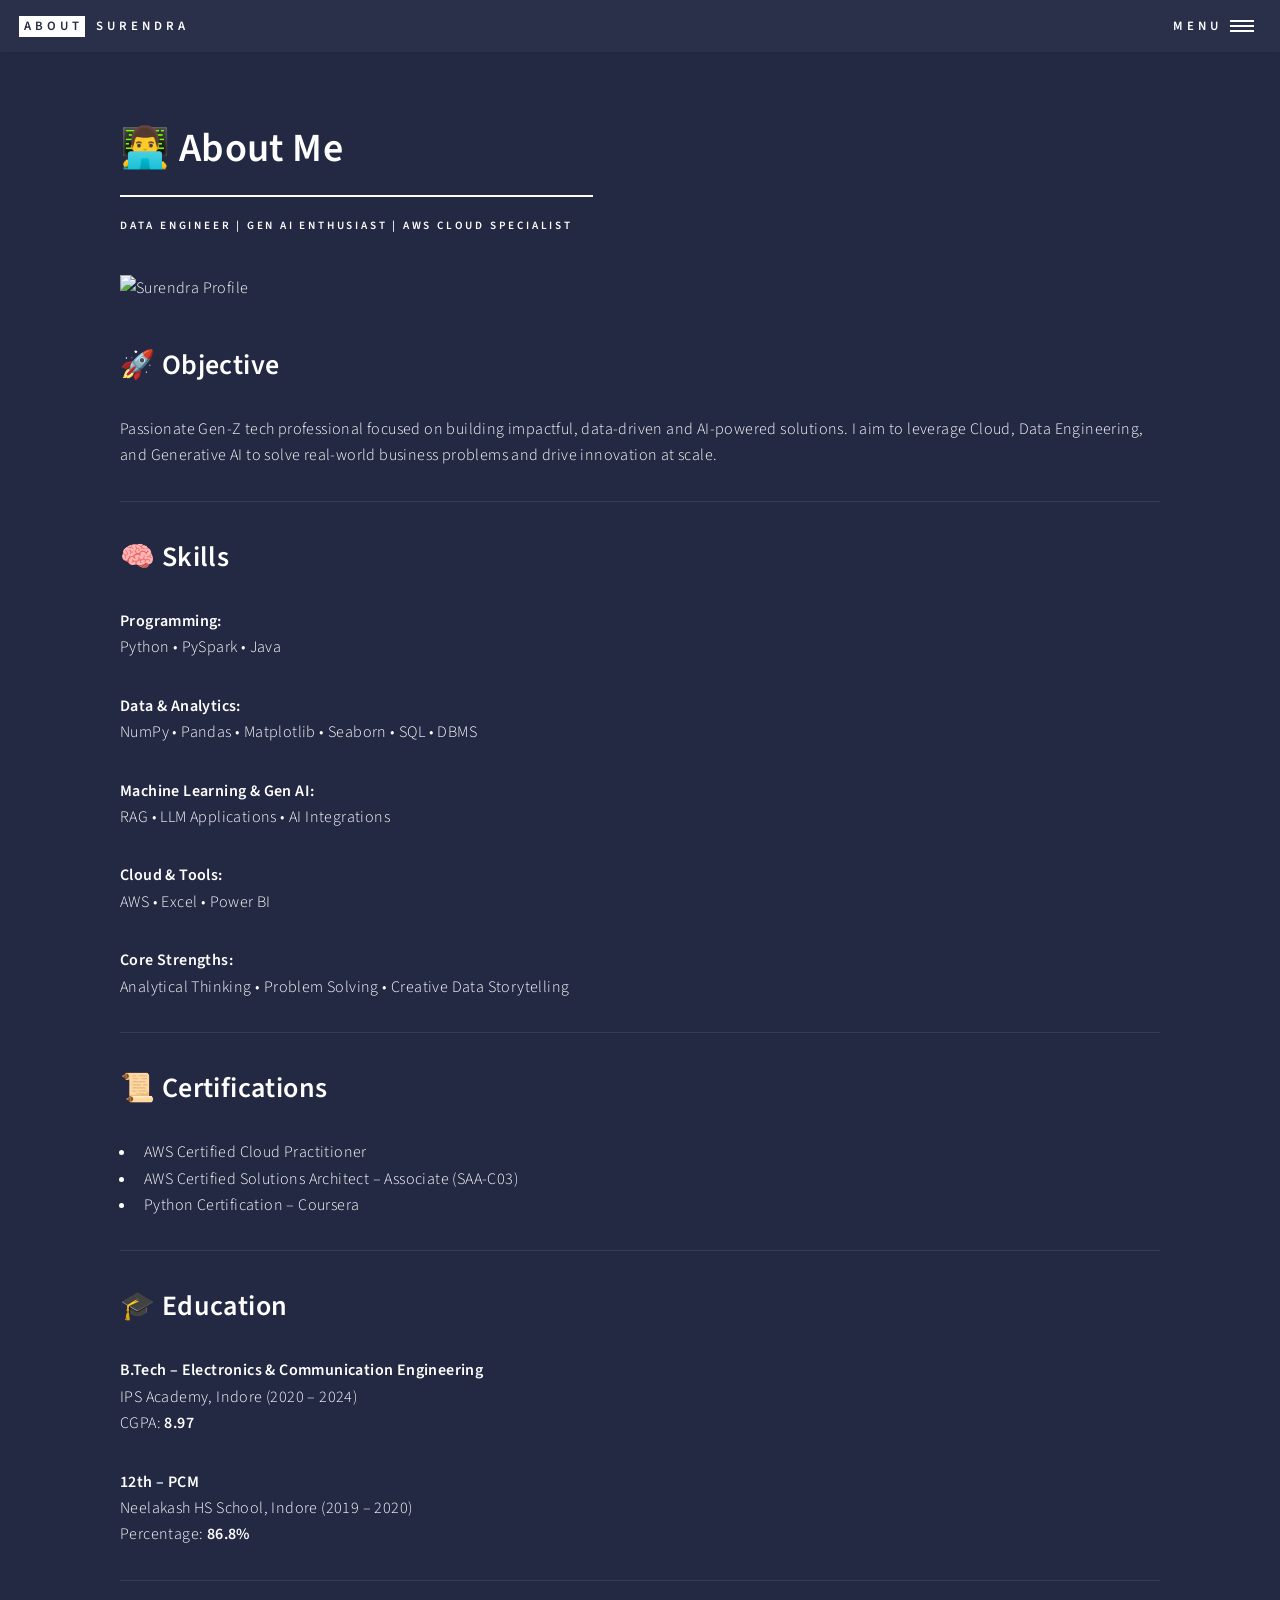
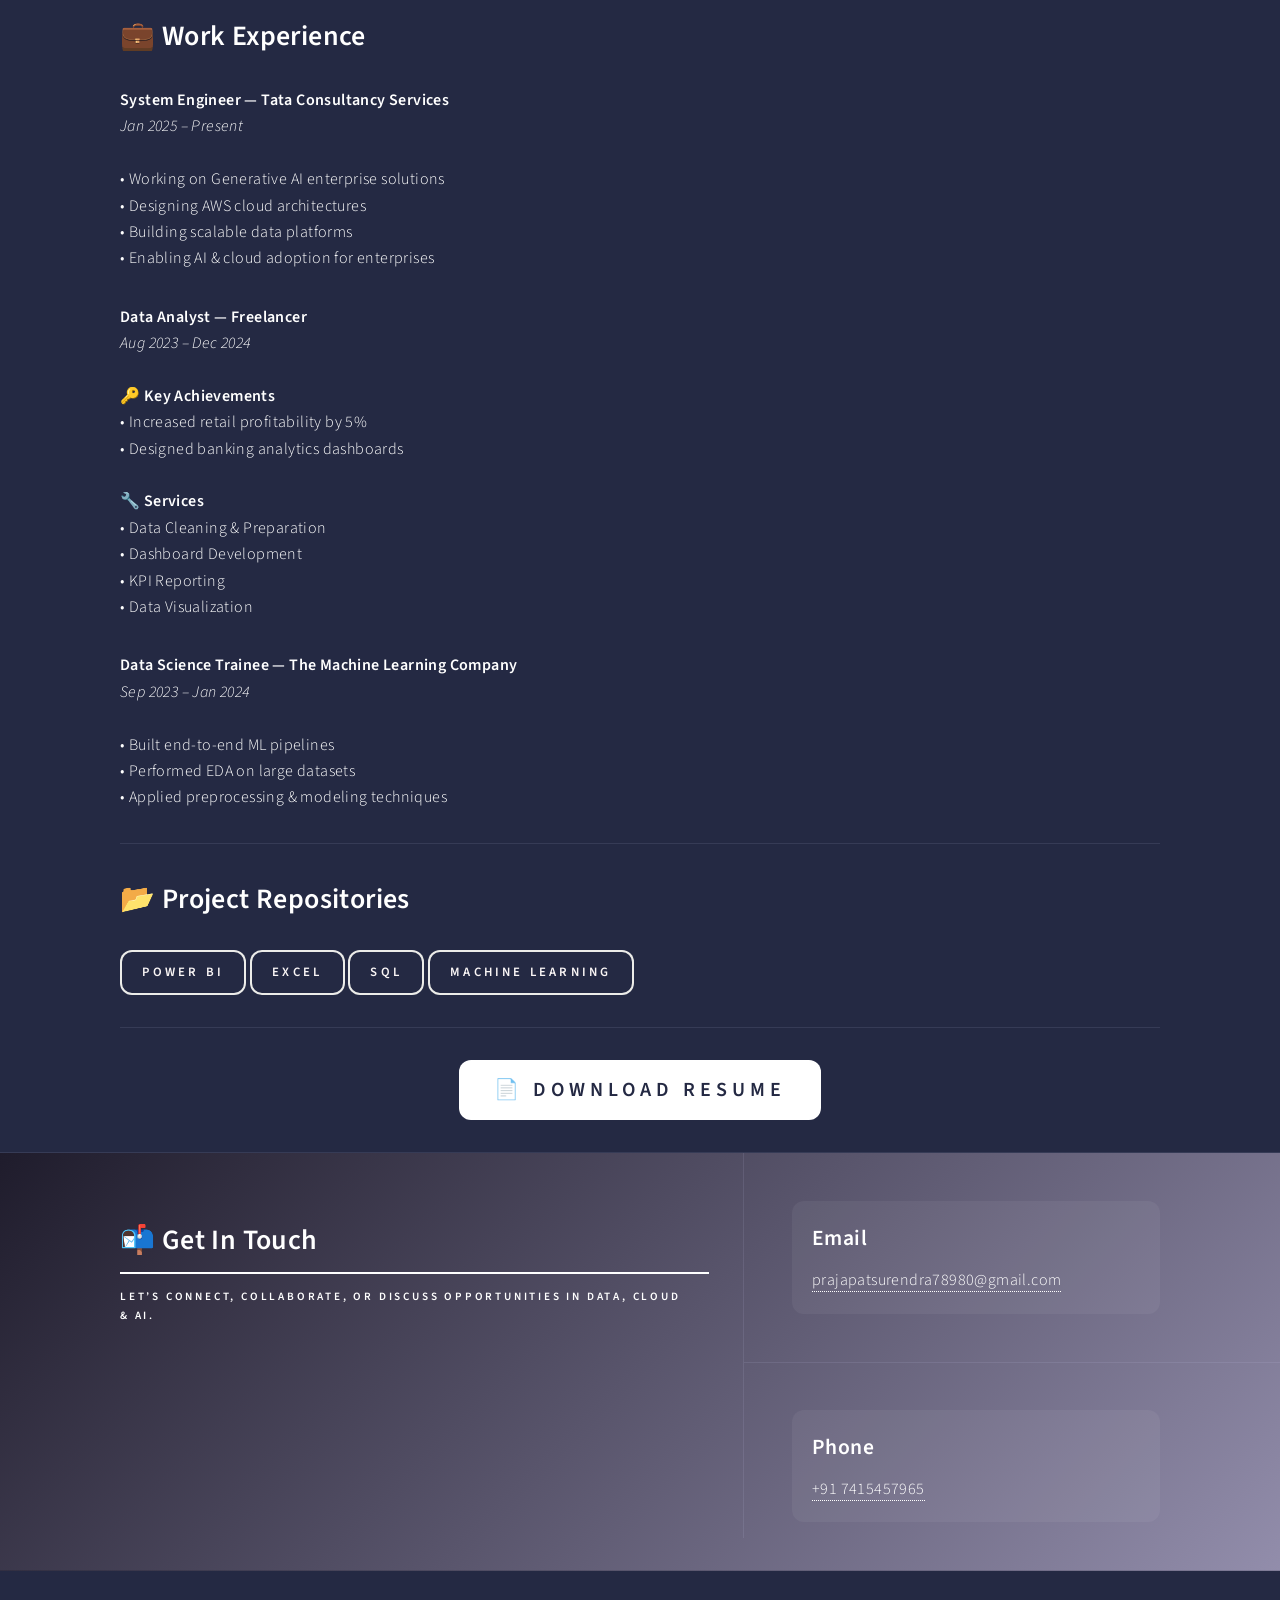
==== about.html @ b37e82a1 "Save changes" ====
<!DOCTYPE HTML>
<html>
<head>
    <title>About Me | Surendra</title>
    <meta charset="utf-8" />
    <meta name="viewport" content="width=device-width, initial-scale=1, user-scalable=no" />
    <link rel="stylesheet" href="assets/css/main.css" />
    <noscript><link rel="stylesheet" href="assets/css/noscript.css" /></noscript>

    <!-- Favicon -->
    <link rel="icon" href="images/Profile.png" type="image/png">
</head>

<body class="is-preload">

<div id="wrapper">

    <!-- Header -->
    <header id="header">
        <a href="index.html" class="logo"><strong>About</strong> <span>Surendra</span></a>
        <nav>
            <a href="#menu">Menu</a>
        </nav>
    </header>

    <!-- Menu -->
    <nav id="menu">
        <ul class="links">
            <li><a href="index.html">Home</a></li>
            <li><a href="landing.html">Projects</a></li>
            <li><a href="generic.html">About</a></li>
        </ul>
    </nav>

    <!-- Main -->
    <div id="main" class="alt">

        <section id="one">
            <div class="inner">

                <!-- HERO / INTRO -->
                <header class="major">
                    <h1>👨‍💻 About Me</h1>
                    <p>Data Engineer | Gen AI Enthusiast | AWS Cloud Specialist</p>
                </header>

                <span class="image main">
                    <img src="images/pic13.png" alt="Surendra Profile"/>
                </span>

                <!-- OBJECTIVE -->
                <h2>🚀 Objective</h2>
                <p>
                    Passionate Gen-Z tech professional focused on building impactful,
                    data-driven and AI-powered solutions. I aim to leverage Cloud,
                    Data Engineering, and Generative AI to solve real-world business
                    problems and drive innovation at scale.
                </p>

                <hr>

                <!-- SKILLS -->
                <h2>🧠 Skills</h2>

                <p>
                    <b>Programming:</b><br>
                    Python • PySpark • Java
                </p>

                <p>
                    <b>Data & Analytics:</b><br>
                    NumPy • Pandas • Matplotlib • Seaborn • SQL • DBMS
                </p>

                <p>
                    <b>Machine Learning & Gen AI:</b><br>
                    RAG • LLM Applications • AI Integrations
                </p>

                <p>
                    <b>Cloud & Tools:</b><br>
                    AWS • Excel • Power BI
                </p>

                <p>
                    <b>Core Strengths:</b><br>
                    Analytical Thinking • Problem Solving • Creative Data Storytelling
                </p>

                <hr>

                <!-- CERTIFICATIONS -->
                <h2>📜 Certifications</h2>
                <ul>
                    <li>AWS Certified Cloud Practitioner</li>
                    <li>AWS Certified Solutions Architect – Associate (SAA-C03)</li>
                    <li>Python Certification – Coursera</li>
                </ul>

                <hr>

                <!-- EDUCATION -->
                <h2>🎓 Education</h2>

                <p>
                    <b>B.Tech – Electronics & Communication Engineering</b><br>
                    IPS Academy, Indore (2020 – 2024)<br>
                    CGPA: <b>8.97</b>
                </p>

                <p>
                    <b>12th – PCM</b><br>
                    Neelakash HS School, Indore (2019 – 2020)<br>
                    Percentage: <b>86.8%</b>
                </p>

                <hr>

                <!-- EXPERIENCE -->
                <h2>💼 Work Experience</h2>

                <p>
                    <b>System Engineer — Tata Consultancy Services</b><br>
                    <i>Jan 2025 – Present</i><br><br>

                    • Working on Generative AI enterprise solutions<br>
                    • Designing AWS cloud architectures<br>
                    • Building scalable data platforms<br>
                    • Enabling AI & cloud adoption for enterprises
                </p>

                <p>
                    <b>Data Analyst — Freelancer</b><br>
                    <i>Aug 2023 – Dec 2024</i><br><br>

                    🔑 <b>Key Achievements</b><br>
                    • Increased retail profitability by 5%<br>
                    • Designed banking analytics dashboards<br><br>

                    🔧 <b>Services</b><br>
                    • Data Cleaning & Preparation<br>
                    • Dashboard Development<br>
                    • KPI Reporting<br>
                    • Data Visualization
                </p>

                <p>
                    <b>Data Science Trainee — The Machine Learning Company</b><br>
                    <i>Sep 2023 – Jan 2024</i><br><br>

                    • Built end-to-end ML pipelines<br>
                    • Performed EDA on large datasets<br>
                    • Applied preprocessing & modeling techniques
                </p>

                <hr>

                <!-- PROJECT LINKS -->
                <h2>📂 Project Repositories</h2>

                <a href="https://github.com/Surendraprajapat18/Power_BI_Project" target="_blank" class="button">Power BI</a>
                <a href="https://github.com/Surendraprajapat18/Excel_Project" target="_blank" class="button">Excel</a>
                <a href="https://github.com/Surendraprajapat18/SQL_Project" target="_blank" class="button">SQL</a>
                <a href="https://github.com/Surendraprajapat18/Machine-Learning" target="_blank" class="button">Machine Learning</a>

                <hr>

                <!-- RESUME -->
                <center>
                    <a href="https://drive.google.com/file/d/1klUuxeCHXi5ww06np5l_fMIsV_wvp3YS/view?usp=drivesdk"
                       target="_blank"
                       class="button primary large">
                       📄 Download Resume
                    </a>
                </center>

            </div>
        </section>
    </div>

    <!-- CONTACT -->
<section id="contact" style="background: linear-gradient(135deg,#1f1c2c,#928dab);">
    <div class="inner">

        <header class="major">
            <h2>📬 Get In Touch</h2>
            <p>Let’s connect, collaborate, or discuss opportunities in Data, Cloud & AI.</p>
        </header>

        <section class="split">

            <!-- EMAIL -->
            <section>
                <div class="contact-method" style="background: rgba(255,255,255,0.05); padding:20px; border-radius:12px;">
                    <span class="icon solid alt fa-envelope"></span>
                    <h3>Email</h3>
                    <a href="mailto:prajapatsurendra78980@gmail.com">
                        prajapatsurendra78980@gmail.com
                    </a>
                </div>
            </section>

            <!-- PHONE -->
            <section>
                <div class="contact-method" style="background: rgba(255,255,255,0.05); padding:20px; border-radius:12px;">
                    <span class="icon solid alt fa-phone"></span>
                    <h3>Phone</h3>
                    <a href="tel:+917415457965">
                        +91 7415457965
                    </a>
                </div>
            </section>

            <!-- LOCATION
            <section>
                <div class="contact-method" style="background: rgba(255,255,255,0.05); padding:20px; border-radius:12px;">
                    <span class="icon solid alt fa-map-marker-alt"></span>
                    <h3>Location</h3>
                    <span>India</span>
                </div>
            </section> -->


        </section>
    </div>
</section>


    <!-- FOOTER -->
    <footer id="footer">
        <div class="inner">
            <ul class="icons">
                <li><a href="https://github.com/Surendraprajapat18" target="_blank" class="icon brands alt fa-github"></a></li>
                <li><a href="https://www.linkedin.com/in/surendraprajapat18" target="_blank" class="icon brands alt fa-linkedin-in"></a></li>
                <li><a href="https://www.instagram.com/thisisurendra17/" target="_blank" class="icon brands alt fa-instagram"></a></li>
                <li><a href="https://www.kaggle.com/surendraprajapat" target="_blank" class="icon brands alt fa-kaggle"></a></li>
            </ul>
        </div>
    </footer>

</div>

<!-- Scripts -->
<script src="assets/js/jquery.min.js"></script>
<script src="assets/js/jquery.scrolly.min.js"></script>
<script src="assets/js/jquery.scrollex.min.js"></script>
<script src="assets/js/browser.min.js"></script>
<script src="assets/js/breakpoints.min.js"></script>
<script src="assets/js/util.js"></script>
<script src="assets/js/main.js"></script>

</body>
</html>
---- assets/css/main.css ----
@import url(fontawesome-all.min.css);
@import url("https://fonts.googleapis.com/css?family=Source+Sans+Pro:300,300italic,600,600italic");

/*
	Forty by HTML5 UP
	html5up.net | @ajlkn
	Free for personal and commercial use under the CCA 3.0 license (html5up.net/license)
*/

html, body, div, span, applet, object,
iframe, h1, h2, h3, h4, h5, h6, p, blockquote,
pre, a, abbr, acronym, address, big, cite,
code, del, dfn, em, img, ins, kbd, q, s, samp,
small, strike, strong, sub, sup, tt, var, b,
u, i, center, dl, dt, dd, ol, ul, li, fieldset,
form, label, legend, table, caption, tbody,
tfoot, thead, tr, th, td, article, aside,
canvas, details, embed, figure, figcaption,
footer, header, hgroup, menu, nav, output, ruby,
section, summary, time, mark, audio, video {
	margin: 0;
	padding: 0;
	border: 0;
	font-size: 100%;
	font: inherit;
	vertical-align: baseline;}

article, aside, details, figcaption, figure,
footer, header, hgroup, menu, nav, section {
	display: block;}

body {
	line-height: 1;
}

ol, ul {
	list-style: none;
}

blockquote, q {
	quotes: none;
}

	blockquote:before, blockquote:after, q:before, q:after {
		content: '';
		content: none;
	}

table {
	border-collapse: collapse;
	border-spacing: 0;
}

body {
	-webkit-text-size-adjust: none;
}

mark {
	background-color: transparent;
	color: inherit;
}

input::-moz-focus-inner {
	border: 0;
	padding: 0;
}

input, select, textarea {
	-moz-appearance: none;
	-webkit-appearance: none;
	-ms-appearance: none;
	appearance: none;
}

/* Basic */

	@-ms-viewport {
		width: device-width;
	}

	body {
		-ms-overflow-style: scrollbar;
	}

	@media screen and (max-width: 480px) {

		html, body {
			min-width: 320px;
		}

	}

	html {
		box-sizing: border-box;
	}

	*, *:before, *:after {
		box-sizing: inherit;
	}

	body {
		background: #242943;
	}

		body.is-preload *, body.is-preload *:before, body.is-preload *:after {
			-moz-animation: none !important;
			-webkit-animation: none !important;
			-ms-animation: none !important;
			animation: none !important;
			-moz-transition: none !important;
			-webkit-transition: none !important;
			-ms-transition: none !important;
			transition: none !important;
		}

/* Type */

	body, input, select, textarea {
		color: #ffffff;
		font-family: "Source Sans Pro", Helvetica, sans-serif;
		font-size: 17pt;
		font-weight: 300;
		letter-spacing: 0.025em;
		line-height: 1.65;
	}

		@media screen and (max-width: 1680px) {

			body, input, select, textarea {
				font-size: 14pt;
			}

		}

		@media screen and (max-width: 1280px) {

			body, input, select, textarea {
				font-size: 12pt;
			}

		}

		@media screen and (max-width: 360px) {

			body, input, select, textarea {
				font-size: 11pt;
			}

		}

	a {
		-moz-transition: color 0.2s ease-in-out, border-bottom-color 0.2s ease-in-out;
		-webkit-transition: color 0.2s ease-in-out, border-bottom-color 0.2s ease-in-out;
		-ms-transition: color 0.2s ease-in-out, border-bottom-color 0.2s ease-in-out;
		transition: color 0.2s ease-in-out, border-bottom-color 0.2s ease-in-out;
		border-bottom: dotted 1px;
		color: inherit;
		text-decoration: none;
	}

		a:hover {
			border-bottom-color: transparent;
			color: #9bf1ff !important;
		}

		a:active {
			color: #53e3fb !important;
		}

	strong, b {
		color: #ffffff;
		font-weight: 600;
	}

	em, i {
		font-style: italic;
	}

	p {
		margin: 0 0 2em 0;
	}

	h1, h2, h3, h4, h5, h6 {
		color: #ffffff;
		font-weight: 600;
		line-height: 1.65;
		margin: 0 0 1em 0;
	}

		h1 a, h2 a, h3 a, h4 a, h5 a, h6 a {
			color: inherit;
			border-bottom: 0;
		}

	h1 {
		font-size: 2.5em;
	}

	h2 {
		font-size: 1.75em;
	}

	h3 {
		font-size: 1.35em;
	}

	h4 {
		font-size: 1.1em;
	}

	h5 {
		font-size: 0.9em;
	}

	h6 {
		font-size: 0.7em;
	}

	@media screen and (max-width: 736px) {

		h1 {
			font-size: 2em;
		}

		h2 {
			font-size: 1.5em;
		}

		h3 {
			font-size: 1.25em;
		}

	}

	sub {
		font-size: 0.8em;
		position: relative;
		top: 0.5em;
	}

	sup {
		font-size: 0.8em;
		position: relative;
		top: -0.5em;
	}

	blockquote {
		border-left: solid 4px rgba(212, 212, 255, 0.1);
		font-style: italic;
		margin: 0 0 2em 0;
		padding: 0.5em 0 0.5em 2em;
	}

	code {
		background: rgba(212, 212, 255, 0.035);
		font-family: "Courier New", monospace;
		font-size: 0.9em;
		margin: 0 0.25em;
		padding: 0.25em 0.65em;
	}

	pre {
		-webkit-overflow-scrolling: touch;
		font-family: "Courier New", monospace;
		font-size: 0.9em;
		margin: 0 0 2em 0;
	}

		pre code {
			display: block;
			line-height: 1.75;
			padding: 1em 1.5em;
			overflow-x: auto;
		}

	hr {
		border: 0;
		border-bottom: solid 1px rgba(212, 212, 255, 0.1);
		margin: 2em 0;
	}

		hr.major {
			margin: 3em 0;
		}

	.align-left {
		text-align: left;
	}

	.align-center {
		text-align: center;
	}

	.align-right {
		text-align: right;
	}

/* Row */

	.row {
		display: flex;
		flex-wrap: wrap;
		box-sizing: border-box;
		align-items: stretch;
	}

		.row > * {
			box-sizing: border-box;
		}

		.row.gtr-uniform > * > :last-child {
			margin-bottom: 0;
		}

		.row.aln-left {
			justify-content: flex-start;
		}

		.row.aln-center {
			justify-content: center;
		}

		.row.aln-right {
			justify-content: flex-end;
		}

		.row.aln-top {
			align-items: flex-start;
		}

		.row.aln-middle {
			align-items: center;
		}

		.row.aln-bottom {
			align-items: flex-end;
		}

		.row > .imp {
			order: -1;
		}

		.row > .col-1 {
			width: 8.33333%;
		}

		.row > .off-1 {
			margin-left: 8.33333%;
		}

		.row > .col-2 {
			width: 16.66667%;
		}

		.row > .off-2 {
			margin-left: 16.66667%;
		}

		.row > .col-3 {
			width: 25%;
		}

		.row > .off-3 {
			margin-left: 25%;
		}

		.row > .col-4 {
			width: 33.33333%;
		}

		.row > .off-4 {
			margin-left: 33.33333%;
		}

		.row > .col-5 {
			width: 41.66667%;
		}

		.row > .off-5 {
			margin-left: 41.66667%;
		}

		.row > .col-6 {
			width: 50%;
		}

		.row > .off-6 {
			margin-left: 50%;
		}

		.row > .col-7 {
			width: 58.33333%;
		}

		.row > .off-7 {
			margin-left: 58.33333%;
		}

		.row > .col-8 {
			width: 66.66667%;
		}

		.row > .off-8 {
			margin-left: 66.66667%;
		}

		.row > .col-9 {
			width: 75%;
		}

		.row > .off-9 {
			margin-left: 75%;
		}

		.row > .col-10 {
			width: 83.33333%;
		}

		.row > .off-10 {
			margin-left: 83.33333%;
		}

		.row > .col-11 {
			width: 91.66667%;
		}

		.row > .off-11 {
			margin-left: 91.66667%;
		}

		.row > .col-12 {
			width: 100%;
		}

		.row > .off-12 {
			margin-left: 100%;
		}

		.row.gtr-0 {
			margin-top: 0;
			margin-left: 0em;
		}

			.row.gtr-0 > * {
				padding: 0 0 0 0em;
			}

			.row.gtr-0.gtr-uniform {
				margin-top: 0em;
			}

				.row.gtr-0.gtr-uniform > * {
					padding-top: 0em;
				}

		.row.gtr-25 {
			margin-top: 0;
			margin-left: -0.5em;
		}

			.row.gtr-25 > * {
				padding: 0 0 0 0.5em;
			}

			.row.gtr-25.gtr-uniform {
				margin-top: -0.5em;
			}

				.row.gtr-25.gtr-uniform > * {
					padding-top: 0.5em;
				}

		.row.gtr-50 {
			margin-top: 0;
			margin-left: -1em;
		}

			.row.gtr-50 > * {
				padding: 0 0 0 1em;
			}

			.row.gtr-50.gtr-uniform {
				margin-top: -1em;
			}

				.row.gtr-50.gtr-uniform > * {
					padding-top: 1em;
				}

		.row {
			margin-top: 0;
			margin-left: -2em;
		}

			.row > * {
				padding: 0 0 0 2em;
			}

			.row.gtr-uniform {
				margin-top: -2em;
			}

				.row.gtr-uniform > * {
					padding-top: 2em;
				}

		.row.gtr-150 {
			margin-top: 0;
			margin-left: -3em;
		}

			.row.gtr-150 > * {
				padding: 0 0 0 3em;
			}

			.row.gtr-150.gtr-uniform {
				margin-top: -3em;
			}

				.row.gtr-150.gtr-uniform > * {
					padding-top: 3em;
				}

		.row.gtr-200 {
			margin-top: 0;
			margin-left: -4em;
		}

			.row.gtr-200 > * {
				padding: 0 0 0 4em;
			}

			.row.gtr-200.gtr-uniform {
				margin-top: -4em;
			}

				.row.gtr-200.gtr-uniform > * {
					padding-top: 4em;
				}

		@media screen and (max-width: 1680px) {

			.row {
				display: flex;
				flex-wrap: wrap;
				box-sizing: border-box;
				align-items: stretch;
			}

				.row > * {
					box-sizing: border-box;
				}

				.row.gtr-uniform > * > :last-child {
					margin-bottom: 0;
				}

				.row.aln-left {
					justify-content: flex-start;
				}

				.row.aln-center {
					justify-content: center;
				}

				.row.aln-right {
					justify-content: flex-end;
				}

				.row.aln-top {
					align-items: flex-start;
				}

				.row.aln-middle {
					align-items: center;
				}

				.row.aln-bottom {
					align-items: flex-end;
				}

				.row > .imp-xlarge {
					order: -1;
				}

				.row > .col-1-xlarge {
					width: 8.33333%;
				}

				.row > .off-1-xlarge {
					margin-left: 8.33333%;
				}

				.row > .col-2-xlarge {
					width: 16.66667%;
				}

				.row > .off-2-xlarge {
					margin-left: 16.66667%;
				}

				.row > .col-3-xlarge {
					width: 25%;
				}

				.row > .off-3-xlarge {
					margin-left: 25%;
				}

				.row > .col-4-xlarge {
					width: 33.33333%;
				}

				.row > .off-4-xlarge {
					margin-left: 33.33333%;
				}

				.row > .col-5-xlarge {
					width: 41.66667%;
				}

				.row > .off-5-xlarge {
					margin-left: 41.66667%;
				}

				.row > .col-6-xlarge {
					width: 50%;
				}

				.row > .off-6-xlarge {
					margin-left: 50%;
				}

				.row > .col-7-xlarge {
					width: 58.33333%;
				}

				.row > .off-7-xlarge {
					margin-left: 58.33333%;
				}

				.row > .col-8-xlarge {
					width: 66.66667%;
				}

				.row > .off-8-xlarge {
					margin-left: 66.66667%;
				}

				.row > .col-9-xlarge {
					width: 75%;
				}

				.row > .off-9-xlarge {
					margin-left: 75%;
				}

				.row > .col-10-xlarge {
					width: 83.33333%;
				}

				.row > .off-10-xlarge {
					margin-left: 83.33333%;
				}

				.row > .col-11-xlarge {
					width: 91.66667%;
				}

				.row > .off-11-xlarge {
					margin-left: 91.66667%;
				}

				.row > .col-12-xlarge {
					width: 100%;
				}

				.row > .off-12-xlarge {
					margin-left: 100%;
				}

				.row.gtr-0 {
					margin-top: 0;
					margin-left: 0em;
				}

					.row.gtr-0 > * {
						padding: 0 0 0 0em;
					}

					.row.gtr-0.gtr-uniform {
						margin-top: 0em;
					}

						.row.gtr-0.gtr-uniform > * {
							padding-top: 0em;
						}

				.row.gtr-25 {
					margin-top: 0;
					margin-left: -0.5em;
				}

					.row.gtr-25 > * {
						padding: 0 0 0 0.5em;
					}

					.row.gtr-25.gtr-uniform {
						margin-top: -0.5em;
					}

						.row.gtr-25.gtr-uniform > * {
							padding-top: 0.5em;
						}

				.row.gtr-50 {
					margin-top: 0;
					margin-left: -1em;
				}

					.row.gtr-50 > * {
						padding: 0 0 0 1em;
					}

					.row.gtr-50.gtr-uniform {
						margin-top: -1em;
					}

						.row.gtr-50.gtr-uniform > * {
							padding-top: 1em;
						}

				.row {
					margin-top: 0;
					margin-left: -2em;
				}

					.row > * {
						padding: 0 0 0 2em;
					}

					.row.gtr-uniform {
						margin-top: -2em;
					}

						.row.gtr-uniform > * {
							padding-top: 2em;
						}

				.row.gtr-150 {
					margin-top: 0;
					margin-left: -3em;
				}

					.row.gtr-150 > * {
						padding: 0 0 0 3em;
					}

					.row.gtr-150.gtr-uniform {
						margin-top: -3em;
					}

						.row.gtr-150.gtr-uniform > * {
							padding-top: 3em;
						}

				.row.gtr-200 {
					margin-top: 0;
					margin-left: -4em;
				}

					.row.gtr-200 > * {
						padding: 0 0 0 4em;
					}

					.row.gtr-200.gtr-uniform {
						margin-top: -4em;
					}

						.row.gtr-200.gtr-uniform > * {
							padding-top: 4em;
						}

		}

		@media screen and (max-width: 1280px) {

			.row {
				display: flex;
				flex-wrap: wrap;
				box-sizing: border-box;
				align-items: stretch;
			}

				.row > * {
					box-sizing: border-box;
				}

				.row.gtr-uniform > * > :last-child {
					margin-bottom: 0;
				}

				.row.aln-left {
					justify-content: flex-start;
				}

				.row.aln-center {
					justify-content: center;
				}

				.row.aln-right {
					justify-content: flex-end;
				}

				.row.aln-top {
					align-items: flex-start;
				}

				.row.aln-middle {
					align-items: center;
				}

				.row.aln-bottom {
					align-items: flex-end;
				}

				.row > .imp-large {
					order: -1;
				}

				.row > .col-1-large {
					width: 8.33333%;
				}

				.row > .off-1-large {
					margin-left: 8.33333%;
				}

				.row > .col-2-large {
					width: 16.66667%;
				}

				.row > .off-2-large {
					margin-left: 16.66667%;
				}

				.row > .col-3-large {
					width: 25%;
				}

				.row > .off-3-large {
					margin-left: 25%;
				}

				.row > .col-4-large {
					width: 33.33333%;
				}

				.row > .off-4-large {
					margin-left: 33.33333%;
				}

				.row > .col-5-large {
					width: 41.66667%;
				}

				.row > .off-5-large {
					margin-left: 41.66667%;
				}

				.row > .col-6-large {
					width: 50%;
				}

				.row > .off-6-large {
					margin-left: 50%;
				}

				.row > .col-7-large {
					width: 58.33333%;
				}

				.row > .off-7-large {
					margin-left: 58.33333%;
				}

				.row > .col-8-large {
					width: 66.66667%;
				}

				.row > .off-8-large {
					margin-left: 66.66667%;
				}

				.row > .col-9-large {
					width: 75%;
				}

				.row > .off-9-large {
					margin-left: 75%;
				}

				.row > .col-10-large {
					width: 83.33333%;
				}

				.row > .off-10-large {
					margin-left: 83.33333%;
				}

				.row > .col-11-large {
					width: 91.66667%;
				}

				.row > .off-11-large {
					margin-left: 91.66667%;
				}

				.row > .col-12-large {
					width: 100%;
				}

				.row > .off-12-large {
					margin-left: 100%;
				}

				.row.gtr-0 {
					margin-top: 0;
					margin-left: 0em;
				}

					.row.gtr-0 > * {
						padding: 0 0 0 0em;
					}

					.row.gtr-0.gtr-uniform {
						margin-top: 0em;
					}

						.row.gtr-0.gtr-uniform > * {
							padding-top: 0em;
						}

				.row.gtr-25 {
					margin-top: 0;
					margin-left: -0.375em;
				}

					.row.gtr-25 > * {
						padding: 0 0 0 0.375em;
					}

					.row.gtr-25.gtr-uniform {
						margin-top: -0.375em;
					}

						.row.gtr-25.gtr-uniform > * {
							padding-top: 0.375em;
						}

				.row.gtr-50 {
					margin-top: 0;
					margin-left: -0.75em;
				}

					.row.gtr-50 > * {
						padding: 0 0 0 0.75em;
					}

					.row.gtr-50.gtr-uniform {
						margin-top: -0.75em;
					}

						.row.gtr-50.gtr-uniform > * {
							padding-top: 0.75em;
						}

				.row {
					margin-top: 0;
					margin-left: -1.5em;
				}

					.row > * {
						padding: 0 0 0 1.5em;
					}

					.row.gtr-uniform {
						margin-top: -1.5em;
					}

						.row.gtr-uniform > * {
							padding-top: 1.5em;
						}

				.row.gtr-150 {
					margin-top: 0;
					margin-left: -2.25em;
				}

					.row.gtr-150 > * {
						padding: 0 0 0 2.25em;
					}

					.row.gtr-150.gtr-uniform {
						margin-top: -2.25em;
					}

						.row.gtr-150.gtr-uniform > * {
							padding-top: 2.25em;
						}

				.row.gtr-200 {
					margin-top: 0;
					margin-left: -3em;
				}

					.row.gtr-200 > * {
						padding: 0 0 0 3em;
					}

					.row.gtr-200.gtr-uniform {
						margin-top: -3em;
					}

						.row.gtr-200.gtr-uniform > * {
							padding-top: 3em;
						}

		}

		@media screen and (max-width: 980px) {

			.row {
				display: flex;
				flex-wrap: wrap;
				box-sizing: border-box;
				align-items: stretch;
			}

				.row > * {
					box-sizing: border-box;
				}

				.row.gtr-uniform > * > :last-child {
					margin-bottom: 0;
				}

				.row.aln-left {
					justify-content: flex-start;
				}

				.row.aln-center {
					justify-content: center;
				}

				.row.aln-right {
					justify-content: flex-end;
				}

				.row.aln-top {
					align-items: flex-start;
				}

				.row.aln-middle {
					align-items: center;
				}

				.row.aln-bottom {
					align-items: flex-end;
				}

				.row > .imp-medium {
					order: -1;
				}

				.row > .col-1-medium {
					width: 8.33333%;
				}

				.row > .off-1-medium {
					margin-left: 8.33333%;
				}

				.row > .col-2-medium {
					width: 16.66667%;
				}

				.row > .off-2-medium {
					margin-left: 16.66667%;
				}

				.row > .col-3-medium {
					width: 25%;
				}

				.row > .off-3-medium {
					margin-left: 25%;
				}

				.row > .col-4-medium {
					width: 33.33333%;
				}

				.row > .off-4-medium {
					margin-left: 33.33333%;
				}

				.row > .col-5-medium {
					width: 41.66667%;
				}

				.row > .off-5-medium {
					margin-left: 41.66667%;
				}

				.row > .col-6-medium {
					width: 50%;
				}

				.row > .off-6-medium {
					margin-left: 50%;
				}

				.row > .col-7-medium {
					width: 58.33333%;
				}

				.row > .off-7-medium {
					margin-left: 58.33333%;
				}

				.row > .col-8-medium {
					width: 66.66667%;
				}

				.row > .off-8-medium {
					margin-left: 66.66667%;
				}

				.row > .col-9-medium {
					width: 75%;
				}

				.row > .off-9-medium {
					margin-left: 75%;
				}

				.row > .col-10-medium {
					width: 83.33333%;
				}

				.row > .off-10-medium {
					margin-left: 83.33333%;
				}

				.row > .col-11-medium {
					width: 91.66667%;
				}

				.row > .off-11-medium {
					margin-left: 91.66667%;
				}

				.row > .col-12-medium {
					width: 100%;
				}

				.row > .off-12-medium {
					margin-left: 100%;
				}

				.row.gtr-0 {
					margin-top: 0;
					margin-left: 0em;
				}

					.row.gtr-0 > * {
						padding: 0 0 0 0em;
					}

					.row.gtr-0.gtr-uniform {
						margin-top: 0em;
					}

						.row.gtr-0.gtr-uniform > * {
							padding-top: 0em;
						}

				.row.gtr-25 {
					margin-top: 0;
					margin-left: -0.375em;
				}

					.row.gtr-25 > * {
						padding: 0 0 0 0.375em;
					}

					.row.gtr-25.gtr-uniform {
						margin-top: -0.375em;
					}

						.row.gtr-25.gtr-uniform > * {
							padding-top: 0.375em;
						}

				.row.gtr-50 {
					margin-top: 0;
					margin-left: -0.75em;
				}

					.row.gtr-50 > * {
						padding: 0 0 0 0.75em;
					}

					.row.gtr-50.gtr-uniform {
						margin-top: -0.75em;
					}

						.row.gtr-50.gtr-uniform > * {
							padding-top: 0.75em;
						}

				.row {
					margin-top: 0;
					margin-left: -1.5em;
				}

					.row > * {
						padding: 0 0 0 1.5em;
					}

					.row.gtr-uniform {
						margin-top: -1.5em;
					}

						.row.gtr-uniform > * {
							padding-top: 1.5em;
						}

				.row.gtr-150 {
					margin-top: 0;
					margin-left: -2.25em;
				}

					.row.gtr-150 > * {
						padding: 0 0 0 2.25em;
					}

					.row.gtr-150.gtr-uniform {
						margin-top: -2.25em;
					}

						.row.gtr-150.gtr-uniform > * {
							padding-top: 2.25em;
						}

				.row.gtr-200 {
					margin-top: 0;
					margin-left: -3em;
				}

					.row.gtr-200 > * {
						padding: 0 0 0 3em;
					}

					.row.gtr-200.gtr-uniform {
						margin-top: -3em;
					}

						.row.gtr-200.gtr-uniform > * {
							padding-top: 3em;
						}

		}

		@media screen and (max-width: 736px) {

			.row {
				display: flex;
				flex-wrap: wrap;
				box-sizing: border-box;
				align-items: stretch;
			}

				.row > * {
					box-sizing: border-box;
				}

				.row.gtr-uniform > * > :last-child {
					margin-bottom: 0;
				}

				.row.aln-left {
					justify-content: flex-start;
				}

				.row.aln-center {
					justify-content: center;
				}

				.row.aln-right {
					justify-content: flex-end;
				}

				.row.aln-top {
					align-items: flex-start;
				}

				.row.aln-middle {
					align-items: center;
				}

				.row.aln-bottom {
					align-items: flex-end;
				}

				.row > .imp-small {
					order: -1;
				}

				.row > .col-1-small {
					width: 8.33333%;
				}

				.row > .off-1-small {
					margin-left: 8.33333%;
				}

				.row > .col-2-small {
					width: 16.66667%;
				}

				.row > .off-2-small {
					margin-left: 16.66667%;
				}

				.row > .col-3-small {
					width: 25%;
				}

				.row > .off-3-small {
					margin-left: 25%;
				}

				.row > .col-4-small {
					width: 33.33333%;
				}

				.row > .off-4-small {
					margin-left: 33.33333%;
				}

				.row > .col-5-small {
					width: 41.66667%;
				}

				.row > .off-5-small {
					margin-left: 41.66667%;
				}

				.row > .col-6-small {
					width: 50%;
				}

				.row > .off-6-small {
					margin-left: 50%;
				}

				.row > .col-7-small {
					width: 58.33333%;
				}

				.row > .off-7-small {
					margin-left: 58.33333%;
				}

				.row > .col-8-small {
					width: 66.66667%;
				}

				.row > .off-8-small {
					margin-left: 66.66667%;
				}

				.row > .col-9-small {
					width: 75%;
				}

				.row > .off-9-small {
					margin-left: 75%;
				}

				.row > .col-10-small {
					width: 83.33333%;
				}

				.row > .off-10-small {
					margin-left: 83.33333%;
				}

				.row > .col-11-small {
					width: 91.66667%;
				}

				.row > .off-11-small {
					margin-left: 91.66667%;
				}

				.row > .col-12-small {
					width: 100%;
				}

				.row > .off-12-small {
					margin-left: 100%;
				}

				.row.gtr-0 {
					margin-top: 0;
					margin-left: 0em;
				}

					.row.gtr-0 > * {
						padding: 0 0 0 0em;
					}

					.row.gtr-0.gtr-uniform {
						margin-top: 0em;
					}

						.row.gtr-0.gtr-uniform > * {
							padding-top: 0em;
						}

				.row.gtr-25 {
					margin-top: 0;
					margin-left: -0.3125em;
				}

					.row.gtr-25 > * {
						padding: 0 0 0 0.3125em;
					}

					.row.gtr-25.gtr-uniform {
						margin-top: -0.3125em;
					}

						.row.gtr-25.gtr-uniform > * {
							padding-top: 0.3125em;
						}

				.row.gtr-50 {
					margin-top: 0;
					margin-left: -0.625em;
				}

					.row.gtr-50 > * {
						padding: 0 0 0 0.625em;
					}

					.row.gtr-50.gtr-uniform {
						margin-top: -0.625em;
					}

						.row.gtr-50.gtr-uniform > * {
							padding-top: 0.625em;
						}

				.row {
					margin-top: 0;
					margin-left: -1.25em;
				}

					.row > * {
						padding: 0 0 0 1.25em;
					}

					.row.gtr-uniform {
						margin-top: -1.25em;
					}

						.row.gtr-uniform > * {
							padding-top: 1.25em;
						}

				.row.gtr-150 {
					margin-top: 0;
					margin-left: -1.875em;
				}

					.row.gtr-150 > * {
						padding: 0 0 0 1.875em;
					}

					.row.gtr-150.gtr-uniform {
						margin-top: -1.875em;
					}

						.row.gtr-150.gtr-uniform > * {
							padding-top: 1.875em;
						}

				.row.gtr-200 {
					margin-top: 0;
					margin-left: -2.5em;
				}

					.row.gtr-200 > * {
						padding: 0 0 0 2.5em;
					}

					.row.gtr-200.gtr-uniform {
						margin-top: -2.5em;
					}

						.row.gtr-200.gtr-uniform > * {
							padding-top: 2.5em;
						}

		}

		@media screen and (max-width: 480px) {

			.row {
				display: flex;
				flex-wrap: wrap;
				box-sizing: border-box;
				align-items: stretch;
			}

				.row > * {
					box-sizing: border-box;
				}

				.row.gtr-uniform > * > :last-child {
					margin-bottom: 0;
				}

				.row.aln-left {
					justify-content: flex-start;
				}

				.row.aln-center {
					justify-content: center;
				}

				.row.aln-right {
					justify-content: flex-end;
				}

				.row.aln-top {
					align-items: flex-start;
				}

				.row.aln-middle {
					align-items: center;
				}

				.row.aln-bottom {
					align-items: flex-end;
				}

				.row > .imp-xsmall {
					order: -1;
				}

				.row > .col-1-xsmall {
					width: 8.33333%;
				}

				.row > .off-1-xsmall {
					margin-left: 8.33333%;
				}

				.row > .col-2-xsmall {
					width: 16.66667%;
				}

				.row > .off-2-xsmall {
					margin-left: 16.66667%;
				}

				.row > .col-3-xsmall {
					width: 25%;
				}

				.row > .off-3-xsmall {
					margin-left: 25%;
				}

				.row > .col-4-xsmall {
					width: 33.33333%;
				}

				.row > .off-4-xsmall {
					margin-left: 33.33333%;
				}

				.row > .col-5-xsmall {
					width: 41.66667%;
				}

				.row > .off-5-xsmall {
					margin-left: 41.66667%;
				}

				.row > .col-6-xsmall {
					width: 50%;
				}

				.row > .off-6-xsmall {
					margin-left: 50%;
				}

				.row > .col-7-xsmall {
					width: 58.33333%;
				}

				.row > .off-7-xsmall {
					margin-left: 58.33333%;
				}

				.row > .col-8-xsmall {
					width: 66.66667%;
				}

				.row > .off-8-xsmall {
					margin-left: 66.66667%;
				}

				.row > .col-9-xsmall {
					width: 75%;
				}

				.row > .off-9-xsmall {
					margin-left: 75%;
				}

				.row > .col-10-xsmall {
					width: 83.33333%;
				}

				.row > .off-10-xsmall {
					margin-left: 83.33333%;
				}

				.row > .col-11-xsmall {
					width: 91.66667%;
				}

				.row > .off-11-xsmall {
					margin-left: 91.66667%;
				}

				.row > .col-12-xsmall {
					width: 100%;
				}

				.row > .off-12-xsmall {
					margin-left: 100%;
				}

				.row.gtr-0 {
					margin-top: 0;
					margin-left: 0em;
				}

					.row.gtr-0 > * {
						padding: 0 0 0 0em;
					}

					.row.gtr-0.gtr-uniform {
						margin-top: 0em;
					}

						.row.gtr-0.gtr-uniform > * {
							padding-top: 0em;
						}

				.row.gtr-25 {
					margin-top: 0;
					margin-left: -0.3125em;
				}

					.row.gtr-25 > * {
						padding: 0 0 0 0.3125em;
					}

					.row.gtr-25.gtr-uniform {
						margin-top: -0.3125em;
					}

						.row.gtr-25.gtr-uniform > * {
							padding-top: 0.3125em;
						}

				.row.gtr-50 {
					margin-top: 0;
					margin-left: -0.625em;
				}

					.row.gtr-50 > * {
						padding: 0 0 0 0.625em;
					}

					.row.gtr-50.gtr-uniform {
						margin-top: -0.625em;
					}

						.row.gtr-50.gtr-uniform > * {
							padding-top: 0.625em;
						}

				.row {
					margin-top: 0;
					margin-left: -1.25em;
				}

					.row > * {
						padding: 0 0 0 1.25em;
					}

					.row.gtr-uniform {
						margin-top: -1.25em;
					}

						.row.gtr-uniform > * {
							padding-top: 1.25em;
						}

				.row.gtr-150 {
					margin-top: 0;
					margin-left: -1.875em;
				}

					.row.gtr-150 > * {
						padding: 0 0 0 1.875em;
					}

					.row.gtr-150.gtr-uniform {
						margin-top: -1.875em;
					}

						.row.gtr-150.gtr-uniform > * {
							padding-top: 1.875em;
						}

				.row.gtr-200 {
					margin-top: 0;
					margin-left: -2.5em;
				}

					.row.gtr-200 > * {
						padding: 0 0 0 2.5em;
					}

					.row.gtr-200.gtr-uniform {
						margin-top: -2.5em;
					}

						.row.gtr-200.gtr-uniform > * {
							padding-top: 2.5em;
						}

		}

/* Section/Article */

	section.special, article.special {
		text-align: center;
	}

	header.major {
		width: -moz-max-content;
		width: -webkit-max-content;
		width: -ms-max-content;
		width: max-content;
		margin-bottom: 2em;
	}

		header.major > :first-child {
			margin-bottom: 0;
			width: calc(100% + 0.5em);
		}

			header.major > :first-child:after {
				content: '';
				background-color: #ffffff;
				display: block;
				height: 2px;
				margin: 0.325em 0 0.5em 0;
				width: 100%;
			}

		header.major > p {
			font-size: 0.7em;
			font-weight: 600;
			letter-spacing: 0.25em;
			margin-bottom: 0;
			text-transform: uppercase;
		}

		body.is-ie header.major > :first-child:after {
			max-width: 9em;
		}

		body.is-ie header.major > h1:after {
			max-width: 100% !important;
		}

	@media screen and (max-width: 736px) {

		header.major > p br {
			display: none;
		}

	}

/* Form */

	form {
		margin: 0 0 2em 0;
	}

		form > :last-child {
			margin-bottom: 0;
		}

		form > .fields {
			display: -moz-flex;
			display: -webkit-flex;
			display: -ms-flex;
			display: flex;
			-moz-flex-wrap: wrap;
			-webkit-flex-wrap: wrap;
			-ms-flex-wrap: wrap;
			flex-wrap: wrap;
			width: calc(100% + 3em);
			margin: -1.5em 0 2em -1.5em;
		}

			form > .fields > .field {
				-moz-flex-grow: 0;
				-webkit-flex-grow: 0;
				-ms-flex-grow: 0;
				flex-grow: 0;
				-moz-flex-shrink: 0;
				-webkit-flex-shrink: 0;
				-ms-flex-shrink: 0;
				flex-shrink: 0;
				padding: 1.5em 0 0 1.5em;
				width: calc(100% - 1.5em);
			}

				form > .fields > .field.half {
					width: calc(50% - 0.75em);
				}

				form > .fields > .field.third {
					width: calc(100%/3 - 0.5em);
				}

				form > .fields > .field.quarter {
					width: calc(25% - 0.375em);
				}

		@media screen and (max-width: 480px) {

			form > .fields {
				width: calc(100% + 3em);
				margin: -1.5em 0 2em -1.5em;
			}

				form > .fields > .field {
					padding: 1.5em 0 0 1.5em;
					width: calc(100% - 1.5em);
				}

					form > .fields > .field.half {
						width: calc(100% - 1.5em);
					}

					form > .fields > .field.third {
						width: calc(100% - 1.5em);
					}

					form > .fields > .field.quarter {
						width: calc(100% - 1.5em);
					}

		}

	label {
		color: #ffffff;
		display: block;
		font-size: 0.8em;
		font-weight: 600;
		letter-spacing: 0.25em;
		margin: 0 0 1em 0;
		text-transform: uppercase;
	}

	input[type="text"],
	input[type="password"],
	input[type="email"],
	input[type="tel"],
	input[type="search"],
	input[type="url"],
	select,
	textarea {
		-moz-appearance: none;
		-webkit-appearance: none;
		-ms-appearance: none;
		appearance: none;
		background: rgba(212, 212, 255, 0.035);
		border: none;
		border-radius: 0;
		color: inherit;
		display: block;
		outline: 0;
		padding: 0 1em;
		text-decoration: none;
		width: 100%;
	}

		input[type="text"]:invalid,
		input[type="password"]:invalid,
		input[type="email"]:invalid,
		input[type="tel"]:invalid,
		input[type="search"]:invalid,
		input[type="url"]:invalid,
		select:invalid,
		textarea:invalid {
			box-shadow: none;
		}

		input[type="text"]:focus,
		input[type="password"]:focus,
		input[type="email"]:focus,
		input[type="tel"]:focus,
		input[type="search"]:focus,
		input[type="url"]:focus,
		select:focus,
		textarea:focus {
			border-color: #9bf1ff;
			box-shadow: 0 0 0 2px #9bf1ff;
		}

	select {
		background-image: url("data:image/svg+xml;charset=utf8,%3Csvg xmlns='http://www.w3.org/2000/svg' width='40' height='40' preserveAspectRatio='none' viewBox='0 0 40 40'%3E%3Cpath d='M9.4,12.3l10.4,10.4l10.4-10.4c0.2-0.2,0.5-0.4,0.9-0.4c0.3,0,0.6,0.1,0.9,0.4l3.3,3.3c0.2,0.2,0.4,0.5,0.4,0.9 c0,0.4-0.1,0.6-0.4,0.9L20.7,31.9c-0.2,0.2-0.5,0.4-0.9,0.4c-0.3,0-0.6-0.1-0.9-0.4L4.3,17.3c-0.2-0.2-0.4-0.5-0.4-0.9 c0-0.4,0.1-0.6,0.4-0.9l3.3-3.3c0.2-0.2,0.5-0.4,0.9-0.4S9.1,12.1,9.4,12.3z' fill='rgba(212, 212, 255, 0.1)' /%3E%3C/svg%3E");
		background-size: 1.25rem;
		background-repeat: no-repeat;
		background-position: calc(100% - 1rem) center;
		height: 2.75em;
		padding-right: 2.75em;
		text-overflow: ellipsis;
	}

		select option {
			color: #ffffff;
			background: #242943;
		}

		select:focus::-ms-value {
			background-color: transparent;
		}

		select::-ms-expand {
			display: none;
		}

	input[type="text"],
	input[type="password"],
	input[type="email"],
	input[type="tel"],
	input[type="search"],
	input[type="url"],
	select {
		height: 2.75em;
	}

	textarea {
		padding: 0.75em 1em;
	}

	input[type="checkbox"],
	input[type="radio"] {
		-moz-appearance: none;
		-webkit-appearance: none;
		-ms-appearance: none;
		appearance: none;
		display: block;
		float: left;
		margin-right: -2em;
		opacity: 0;
		width: 1em;
		z-index: -1;
	}

		input[type="checkbox"] + label,
		input[type="radio"] + label {
			text-decoration: none;
			color: #ffffff;
			cursor: pointer;
			display: inline-block;
			font-weight: 300;
			padding-left: 2.65em;
			padding-right: 0.75em;
			position: relative;
		}

			input[type="checkbox"] + label:before,
			input[type="radio"] + label:before {
				-moz-osx-font-smoothing: grayscale;
				-webkit-font-smoothing: antialiased;
				display: inline-block;
				font-style: normal;
				font-variant: normal;
				text-rendering: auto;
				line-height: 1;
				text-transform: none !important;
				font-family: 'Font Awesome 5 Free';
				font-weight: 900;
			}

			input[type="checkbox"] + label:before,
			input[type="radio"] + label:before {
				background: rgba(212, 212, 255, 0.035);
				content: '';
				display: inline-block;
				font-size: 0.8em;
				height: 2.0625em;
				left: 0;
				letter-spacing: 0;
				line-height: 2.0625em;
				position: absolute;
				text-align: center;
				top: 0;
				width: 2.0625em;
			}

		input[type="checkbox"]:checked + label:before,
		input[type="radio"]:checked + label:before {
			background: #ffffff;
			border-color: #9bf1ff;
			content: '\f00c';
			color: #242943;
		}

		input[type="checkbox"]:focus + label:before,
		input[type="radio"]:focus + label:before {
			box-shadow: 0 0 0 2px #9bf1ff;
		}

	input[type="radio"] + label:before {
		border-radius: 100%;
	}

	::-webkit-input-placeholder {
		color: rgba(244, 244, 255, 0.2) !important;
		opacity: 1.0;
	}

	:-moz-placeholder {
		color: rgba(244, 244, 255, 0.2) !important;
		opacity: 1.0;
	}

	::-moz-placeholder {
		color: rgba(244, 244, 255, 0.2) !important;
		opacity: 1.0;
	}

	:-ms-input-placeholder {
		color: rgba(244, 244, 255, 0.2) !important;
		opacity: 1.0;
	}

/* Box */

	.box {
		border: solid 1px rgba(212, 212, 255, 0.1);
		margin-bottom: 2em;
		padding: 1.5em;
	}

		.box > :last-child,
		.box > :last-child > :last-child,
		.box > :last-child > :last-child > :last-child {
			margin-bottom: 0;
		}

		.box.alt {
			border: 0;
			border-radius: 0;
			padding: 0;
		}
/* Image border round */
	.circular--square { border-top-left-radius: 50% 50%; border-top-right-radius: 50% 50%; border-bottom-right-radius: 50% 50%; border-bottom-left-radius: 50% 50%; }

		/* Icon */

	.icon {
		text-decoration: none;
		border-bottom: none;
		position: relative;
	}

		.icon:before {
			-moz-osx-font-smoothing: grayscale;
			-webkit-font-smoothing: antialiased;
			display: inline-block;
			font-style: normal;
			font-variant: normal;
			text-rendering: auto;
			line-height: 1;
			text-transform: none !important;
			font-family: 'Font Awesome 5 Free';
			font-weight: 400;
		}

		.icon > .label {
			display: none;
		}

		.icon:before {
			line-height: inherit;
		}

		.icon.solid:before {
			font-weight: 900;
		}

		.icon.brands:before {
			font-family: 'Font Awesome 5 Brands';
		}

		.icon.alt:before {
			background-color: #ffffff;
			border-radius: 100%;
			color: #242943;
			display: inline-block;
			height: 2em;
			line-height: 2em;
			text-align: center;
			width: 2em;
		}

	a.icon.alt:before {
		-moz-transition: background-color 0.2s ease-in-out;
		-webkit-transition: background-color 0.2s ease-in-out;
		-ms-transition: background-color 0.2s ease-in-out;
		transition: background-color 0.2s ease-in-out;
	}

	a.icon.alt:hover:before {
		background-color: #6fc3df;
	}

	a.icon.alt:active:before {
		background-color: #37a6cb;
	}

/* Image */

	.image {
		border: 0;
		display: inline-block;
		position: relative;
	}

		.image img {
			display: block;
		}

		.image.left, .image.right {
			max-width: 30%;
		}

			.image.left img, .image.right img {
				width: 100%;
			}

		.image.left {
			float: left;
			margin: 0 1.5em 1.25em 0;
			top: 0.25em;
		}

		.image.right {
			float: right;
			margin: 0 0 1.25em 1.5em;
			top: 0.25em;
		}

		.image.fit {
			display: block;
			margin: 0 0 2em 0;
			width: 100%;
		}

			.image.fit img {
				width: 100%;
			}

		.image.main {
			display: block;
			margin: 2.5em 0;
			width: 100%;
		}

			.image.main img {
				width: 100%;
			}

			@media screen and (max-width: 736px) {

				.image.main {
					margin: 1.5em 0;
				}

			}

/* List */

	ol {
		list-style: decimal;
		margin: 0 0 2em 0;
		padding-left: 1.25em;
	}

		ol li {
			padding-left: 0.25em;
		}

	ul {
		list-style: disc;
		margin: 0 0 2em 0;
		padding-left: 1em;
	}

		ul li {
			padding-left: 0.5em;
		}

		ul.alt {
			list-style: none;
			padding-left: 0;
		}

			ul.alt li {
				border-top: solid 1px rgba(212, 212, 255, 0.1);
				padding: 0.5em 0;
			}

				ul.alt li:first-child {
					border-top: 0;
					padding-top: 0;
				}

	dl {
		margin: 0 0 2em 0;
	}

		dl dt {
			display: block;
			font-weight: 600;
			margin: 0 0 1em 0;
		}

		dl dd {
			margin-left: 2em;
		}

/* Actions */

	ul.actions {
		display: -moz-flex;
		display: -webkit-flex;
		display: -ms-flex;
		display: flex;
		cursor: default;
		list-style: none;
		margin-left: -1em;
		padding-left: 0;
	}

		ul.actions li {
			padding: 0 0 0 1em;
			vertical-align: middle;
		}

		ul.actions.special {
			-moz-justify-content: center;
			-webkit-justify-content: center;
			-ms-justify-content: center;
			justify-content: center;
			width: 100%;
			margin-left: 0;
		}

			ul.actions.special li:first-child {
				padding-left: 0;
			}

		ul.actions.stacked {
			-moz-flex-direction: column;
			-webkit-flex-direction: column;
			-ms-flex-direction: column;
			flex-direction: column;
			margin-left: 0;
		}

			ul.actions.stacked li {
				padding: 1.3em 0 0 0;
			}

				ul.actions.stacked li:first-child {
					padding-top: 0;
				}

		ul.actions.fit {
			width: calc(100% + 1em);
		}

			ul.actions.fit li {
				-moz-flex-grow: 1;
				-webkit-flex-grow: 1;
				-ms-flex-grow: 1;
				flex-grow: 1;
				-moz-flex-shrink: 1;
				-webkit-flex-shrink: 1;
				-ms-flex-shrink: 1;
				flex-shrink: 1;
				width: 100%;
			}

				ul.actions.fit li > * {
					width: 100%;
				}

			ul.actions.fit.stacked {
				width: 100%;
			}

/* Icons */

	ul.icons {
		cursor: default;
		list-style: none;
		padding-left: 0;
	}

		ul.icons li {
			display: inline-block;
			padding: 0 1em 0 0;
		}

			ul.icons li:last-child {
				padding-right: 0;
			}

		@media screen and (max-width: 736px) {

			ul.icons li {
				padding: 0 0.75em 0 0;
			}

		}

/* Pagination */

	ul.pagination {
		cursor: default;
		list-style: none;
		padding-left: 0;
	}

		ul.pagination li {
			display: inline-block;
			padding-left: 0;
			vertical-align: middle;
		}

			ul.pagination li > .page {
				-moz-transition: background-color 0.2s ease-in-out, color 0.2s ease-in-out;
				-webkit-transition: background-color 0.2s ease-in-out, color 0.2s ease-in-out;
				-ms-transition: background-color 0.2s ease-in-out, color 0.2s ease-in-out;
				transition: background-color 0.2s ease-in-out, color 0.2s ease-in-out;
				border-bottom: 0;
				display: inline-block;
				font-size: 0.8em;
				font-weight: 600;
				height: 1.5em;
				line-height: 1.5em;
				margin: 0 0.125em;
				min-width: 1.5em;
				padding: 0 0.5em;
				text-align: center;
			}

				ul.pagination li > .page.active {
					background-color: #ffffff;
					color: #242943;
				}

					ul.pagination li > .page.active:hover {
						background-color: #9bf1ff;
						color: #242943 !important;
					}

					ul.pagination li > .page.active:active {
						background-color: #53e3fb;
					}

			ul.pagination li:first-child {
				padding-right: 0.75em;
			}

			ul.pagination li:last-child {
				padding-left: 0.75em;
			}

		@media screen and (max-width: 480px) {

			ul.pagination li:nth-child(n+2):nth-last-child(n+2) {
				display: none;
			}

			ul.pagination li:first-child {
				padding-right: 0;
			}

		}

/* Table */

	.table-wrapper {
		-webkit-overflow-scrolling: touch;
		overflow-x: auto;
	}

	table {
		margin: 0 0 2em 0;
		width: 100%;
	}

		table tbody tr {
			border: solid 1px rgba(212, 212, 255, 0.1);
			border-left: 0;
			border-right: 0;
		}

			table tbody tr:nth-child(2n + 1) {
				background-color: rgba(212, 212, 255, 0.035);
			}

		table td {
			padding: 0.75em 0.75em;
		}

		table th {
			color: #ffffff;
			font-size: 0.9em;
			font-weight: 600;
			padding: 0 0.75em 0.75em 0.75em;
			text-align: left;
		}

		table thead {
			border-bottom: solid 2px rgba(212, 212, 255, 0.1);
		}

		table tfoot {
			border-top: solid 2px rgba(212, 212, 255, 0.1);
		}

		table.alt {
			border-collapse: separate;
		}

			table.alt tbody tr td {
				border: solid 1px rgba(212, 212, 255, 0.1);
				border-left-width: 0;
				border-top-width: 0;
			}

				table.alt tbody tr td:first-child {
					border-left-width: 1px;
				}

			table.alt tbody tr:first-child td {
				border-top-width: 1px;
			}

			table.alt thead {
				border-bottom: 0;
			}

			table.alt tfoot {
				border-top: 0;
			}

/* Button */

	input[type="submit"],
	input[type="reset"],
	input[type="button"],
	button,
	.button {
		-moz-appearance: none;
		-webkit-appearance: none;
		-ms-appearance: none;
		appearance: none;
		-moz-transition: background-color 0.2s ease-in-out, box-shadow 0.2s ease-in-out, color 0.2s ease-in-out;
		-webkit-transition: background-color 0.2s ease-in-out, box-shadow 0.2s ease-in-out, color 0.2s ease-in-out;
		-ms-transition: background-color 0.2s ease-in-out, box-shadow 0.2s ease-in-out, color 0.2s ease-in-out;
		transition: background-color 0.2s ease-in-out, box-shadow 0.2s ease-in-out, color 0.2s ease-in-out;
		background-color: transparent;
		border: 0;
		border-radius: 12px;
		box-shadow: inset 0 0 0 2px #ecece9;
		color: #faf6f6;
		cursor: pointer;
		display: inline-block;
		font-size: 0.8em;
		font-weight: 600;
		height: 3.5em;
		letter-spacing: 0.25em;
		line-height: 3.5em;
		padding: 0 1.75em;
		text-align: center;
		text-decoration: none;
		text-transform: uppercase;
		white-space: nowrap;
	}

		input[type="submit"]:hover, input[type="submit"]:active,
		input[type="reset"]:hover,
		input[type="reset"]:active,
		input[type="button"]:hover,
		input[type="button"]:active,
		button:hover,
		button:active,
		.button:hover,
		.button:active {
			box-shadow: inset 0 0 0 2px #9bf1ff;
			color: #9bf1ff;
		}

		input[type="submit"]:active,
		input[type="reset"]:active,
		input[type="button"]:active,
		button:active,
		.button:active {
			background-color: rgba(155, 241, 255, 0.1);
			box-shadow: inset 0 0 0 2px #53e3fb;
			color: #53e3fb;
		}

		input[type="submit"].icon:before,
		input[type="reset"].icon:before,
		input[type="button"].icon:before,
		button.icon:before,
		.button.icon:before {
			margin-right: 0.5em;
		}

		input[type="submit"].fit,
		input[type="reset"].fit,
		input[type="button"].fit,
		button.fit,
		.button.fit {
			width: 100%;
		}

		input[type="submit"].small,
		input[type="reset"].small,
		input[type="button"].small,
		button.small,
		.button.small {
			font-size: 0.6em;
		}

		input[type="submit"].large,
		input[type="reset"].large,
		input[type="button"].large,
		button.large,
		.button.large {
			font-size: 1.25em;
			height: 3em;
			line-height: 3em;
		}

		input[type="submit"].next,
		input[type="reset"].next,
		input[type="button"].next,
		button.next,
		.button.next {
			padding-right: 4.5em;
			position: relative;
		}

			input[type="submit"].next:before, input[type="submit"].next:after,
			input[type="reset"].next:before,
			input[type="reset"].next:after,
			input[type="button"].next:before,
			input[type="button"].next:after,
			button.next:before,
			button.next:after,
			.button.next:before,
			.button.next:after {
				-moz-transition: opacity 0.2s ease-in-out;
				-webkit-transition: opacity 0.2s ease-in-out;
				-ms-transition: opacity 0.2s ease-in-out;
				transition: opacity 0.2s ease-in-out;
				background-position: center right;
				background-repeat: no-repeat;
				background-size: 36px 24px;
				content: '';
				display: block;
				height: 100%;
				position: absolute;
				right: 1.5em;
				top: 0;
				vertical-align: middle;
				width: 36px;
			}

			input[type="submit"].next:before,
			input[type="reset"].next:before,
			input[type="button"].next:before,
			button.next:before,
			.button.next:before {
				background-image: url("data:image/svg+xml;charset=utf8,%3Csvg xmlns='http://www.w3.org/2000/svg' xmlns:xlink='http://www.w3.org/1999/xlink' width='36px' height='24px' viewBox='0 0 36 24' zoomAndPan='disable'%3E%3Cstyle%3Eline %7B stroke: %23ffffff%3B stroke-width: 2px%3B %7D%3C/style%3E%3Cline x1='0' y1='12' x2='34' y2='12' /%3E%3Cline x1='25' y1='4' x2='34' y2='12.5' /%3E%3Cline x1='25' y1='20' x2='34' y2='11.5' /%3E%3C/svg%3E");
			}

			input[type="submit"].next:after,
			input[type="reset"].next:after,
			input[type="button"].next:after,
			button.next:after,
			.button.next:after {
				background-image: url("data:image/svg+xml;charset=utf8,%3Csvg xmlns='http://www.w3.org/2000/svg' xmlns:xlink='http://www.w3.org/1999/xlink' width='36px' height='24px' viewBox='0 0 36 24' zoomAndPan='disable'%3E%3Cstyle%3Eline %7B stroke: %239bf1ff%3B stroke-width: 2px%3B %7D%3C/style%3E%3Cline x1='0' y1='12' x2='34' y2='12' /%3E%3Cline x1='25' y1='4' x2='34' y2='12.5' /%3E%3Cline x1='25' y1='20' x2='34' y2='11.5' /%3E%3C/svg%3E");
				opacity: 0;
				z-index: 1;
			}

			input[type="submit"].next:hover:after, input[type="submit"].next:active:after,
			input[type="reset"].next:hover:after,
			input[type="reset"].next:active:after,
			input[type="button"].next:hover:after,
			input[type="button"].next:active:after,
			button.next:hover:after,
			button.next:active:after,
			.button.next:hover:after,
			.button.next:active:after {
				opacity: 1;
			}

			@media screen and (max-width: 1280px) {

				input[type="submit"].next,
				input[type="reset"].next,
				input[type="button"].next,
				button.next,
				.button.next {
					padding-right: 5em;
				}

			}

		input[type="submit"].primary,
		input[type="reset"].primary,
		input[type="button"].primary,
		button.primary,
		.button.primary {
			background-color: #ffffff;
			box-shadow: none;
			color: #242943;
		}

			input[type="submit"].primary:hover, input[type="submit"].primary:active,
			input[type="reset"].primary:hover,
			input[type="reset"].primary:active,
			input[type="button"].primary:hover,
			input[type="button"].primary:active,
			button.primary:hover,
			button.primary:active,
			.button.primary:hover,
			.button.primary:active {
				background-color: #9bf1ff;
				color: #242943 !important;
			}

			input[type="submit"].primary:active,
			input[type="reset"].primary:active,
			input[type="button"].primary:active,
			button.primary:active,
			.button.primary:active {
				background-color: #53e3fb;
			}

		input[type="submit"].disabled, input[type="submit"]:disabled,
		input[type="reset"].disabled,
		input[type="reset"]:disabled,
		input[type="button"].disabled,
		input[type="button"]:disabled,
		button.disabled,
		button:disabled,
		.button.disabled,
		.button:disabled {
			pointer-events: none;
			cursor: default;
			opacity: 0.25;
		}

/* Tiles */

	.tiles {
		display: -moz-flex;
		display: -webkit-flex;
		display: -ms-flex;
		display: flex;
		-moz-flex-wrap: wrap;
		-webkit-flex-wrap: wrap;
		-ms-flex-wrap: wrap;
		flex-wrap: wrap;
		border-top: 0 !important;
	}

		.tiles + * {
			border-top: 0 !important;
		}

		.tiles article {
			-moz-align-items: center;
			-webkit-align-items: center;
			-ms-align-items: center;
			align-items: center;
			display: -moz-flex;
			display: -webkit-flex;
			display: -ms-flex;
			display: flex;
			-moz-transition: -moz-transform 0.25s ease, opacity 0.25s ease, -moz-filter 1s ease, -webkit-filter 1s ease;
			-webkit-transition: -webkit-transform 0.25s ease, opacity 0.25s ease, -webkit-filter 1s ease, -webkit-filter 1s ease;
			-ms-transition: -ms-transform 0.25s ease, opacity 0.25s ease, -ms-filter 1s ease, -webkit-filter 1s ease;
			transition: transform 0.25s ease, opacity 0.25s ease, filter 1s ease, -webkit-filter 1s ease;
			padding: 4em 4em 2em 4em ;
			background-position: center;
			background-repeat: no-repeat;
			background-size: cover;
			cursor: default;
			height: 40vh;
			max-height: 40em;
			min-height: 23em;
			overflow: hidden;
			position: relative;
			width: 40%;
		}

			.tiles article .image {
				display: none;
			}

			.tiles article header {
				position: relative;
				z-index: 3;
			}

			.tiles article h3 {
				font-size: 1.75em;
			}

				.tiles article h3 a:hover {
					color: inherit !important;
				}

			.tiles article .link.primary {
				border: 0;
				height: 100%;
				left: 0;
				position: absolute;
				top: 0;
				width: 100%;
				z-index: 4;
			}

			.tiles article:before {
				-moz-transition: opacity 0.5s ease;
				-webkit-transition: opacity 0.5s ease;
				-ms-transition: opacity 0.5s ease;
				transition: opacity 0.5s ease;
				bottom: 0;
				content: '';
				display: block;
				height: 100%;
				left: 0;
				opacity: 0.85;
				position: absolute;
				width: 100%;
				z-index: 2;
			}

			.tiles article:after {
				background-color: rgba(36, 41, 67, 0.25);
				content: '';
				display: block;
				height: 100%;
				left: 0;
				position: absolute;
				top: 0;
				width: 100%;
				z-index: 1;
			}

			.tiles article:hover:before {
				opacity: 0;
			}

			.tiles article.is-transitioning {
				-moz-transform: scale(0.95);
				-webkit-transform: scale(0.95);
				-ms-transform: scale(0.95);
				transform: scale(0.95);
				-moz-filter: blur(0.5em);
				-webkit-filter: blur(0.5em);
				-ms-filter: blur(0.5em);
				filter: blur(0.5em);
				opacity: 0;
			}

			.tiles article:nth-child(4n - 1), .tiles article:nth-child(4n - 2) {
				width: 60%;
			}

			.tiles article:nth-child(6n - 5):before {
				background-color: #6fc3df;
			}

			.tiles article:nth-child(6n - 4):before {
				background-color: #8d82c4;
			}

			.tiles article:nth-child(6n - 3):before {
				background-color: #ec8d81;
			}

			.tiles article:nth-child(6n - 2):before {
				background-color: #e7b788;
			}

			.tiles article:nth-child(6n - 1):before {
				background-color: #8ea9e8;
			}

			.tiles article:nth-child(6n):before {
				background-color: #87c5a4;
			}

		@media screen and (max-width: 1280px) {

			.tiles article {
				padding: 4em 3em 2em 3em ;
				height: 30vh;
				max-height: 30em;
				min-height: 20em;
			}

		}

		@media screen and (max-width: 980px) {

			.tiles article {
				width: 50% !important;
			}

		}

		@media screen and (max-width: 736px) {

			.tiles article {
				padding: 3em 1.5em 1em 1.5em ;
				height: 16em;
				max-height: none;
				min-height: 0;
			}

				.tiles article h3 {
					font-size: 1.5em;
				}

		}

		@media screen and (max-width: 480px) {

			.tiles {
				display: block;
			}

				.tiles article {
					height: 20em;
					width: 100% !important;
				}

		}

/* Contact Method */

	.contact-method {
		margin: 0 0 2em 0;
		padding-left: 3.25em;
		position: relative;
	}

		.contact-method .icon {
			left: 0;
			position: absolute;
			top: 0;
		}

		.contact-method h3 {
			margin: 0 0 0.5em 0;
		}

/* Spotlights */

	.spotlights {
		border-top: 0 !important;
	}

		.spotlights + * {
			border-top: 0 !important;
		}

		.spotlights > section {
			display: -moz-flex;
			display: -webkit-flex;
			display: -ms-flex;
			display: flex;
			-moz-flex-direction: row;
			-webkit-flex-direction: row;
			-ms-flex-direction: row;
			flex-direction: row;
			background-color: #2e3450;
		}

			.spotlights > section > .image {
				background-position: center center;
				background-size: cover;
				border-radius: 0;
				display: block;
				position: relative;
				width: 30%;
			}

				.spotlights > section > .image img {
					border-radius: 0;
					display: block;
					width: 100%;
				}

				.spotlights > section > .image:before {
					background: rgba(36, 41, 67, 0.9);
					content: '';
					display: block;
					height: 100%;
					left: 0;
					opacity: 0;
					position: absolute;
					top: 0;
					width: 100%;
				}

			.spotlights > section > .content {
				display: -moz-flex;
				display: -webkit-flex;
				display: -ms-flex;
				display: flex;
				-moz-flex-direction: column;
				-webkit-flex-direction: column;
				-ms-flex-direction: column;
				flex-direction: column;
				-moz-justify-content: center;
				-webkit-justify-content: center;
				-ms-justify-content: center;
				justify-content: center;
				-moz-align-items: center;
				-webkit-align-items: center;
				-ms-align-items: center;
				align-items: center;
				padding: 2em 3em 0.1em 3em ;
				width: 70%;
			}

				.spotlights > section > .content > .inner {
					margin: 0 auto;
					max-width: 100%;
					width: 65em;
				}

			.spotlights > section:nth-child(2n) {
				-moz-flex-direction: row-reverse;
				-webkit-flex-direction: row-reverse;
				-ms-flex-direction: row-reverse;
				flex-direction: row-reverse;
				background-color: #333856;
			}

				.spotlights > section:nth-child(2n) > .content {
					-moz-align-items: -moz-flex-end;
					-webkit-align-items: -webkit-flex-end;
					-ms-align-items: -ms-flex-end;
					align-items: flex-end;
				}

		@media screen and (max-width: 1680px) {

			.spotlights > section > .image {
				width: 40%;
			}

			.spotlights > section > .content {
				width: 60%;
			}

		}

		@media screen and (max-width: 1280px) {

			.spotlights > section > .image {
				width: 45%;
			}

			.spotlights > section > .content {
				width: 55%;
			}

		}

		@media screen and (max-width: 980px) {

			.spotlights > section {
				display: block;
			}

				.spotlights > section > .image {
					width: 100%;
				}

				.spotlights > section > .content {
					padding: 4em 3em 2em 3em ;
					width: 100%;
				}

		}

		@media screen and (max-width: 736px) {

			.spotlights > section > .content {
				padding: 3em 1.5em 1em 1.5em ;
			}

		}

/* Header */

	@-moz-keyframes reveal-header {
		0% {
			top: -4em;
			opacity: 0;
		}

		100% {
			top: 0;
			opacity: 1;
		}
	}

	@-webkit-keyframes reveal-header {
		0% {
			top: -4em;
			opacity: 0;
		}

		100% {
			top: 0;
			opacity: 1;
		}
	}

	@-ms-keyframes reveal-header {
		0% {
			top: -4em;
			opacity: 0;
		}

		100% {
			top: 0;
			opacity: 1;
		}
	}

	@keyframes reveal-header {
		0% {
			top: -4em;
			opacity: 0;
		}

		100% {
			top: 0;
			opacity: 1;
		}
	}

	#header {
		display: -moz-flex;
		display: -webkit-flex;
		display: -ms-flex;
		display: flex;
		background-color: #2a2f4a;
		box-shadow: 0 0 0.25em 0 rgba(0, 0, 0, 0.15);
		cursor: default;
		font-weight: 600;
		height: 3.25em;
		left: 0;
		letter-spacing: 0.25em;
		line-height: 3.25em;
		margin: 0;
		position: fixed;
		text-transform: uppercase;
		top: 0;
		width: 100%;
		z-index: 10000;
	}

		#header .logo {
			border: 0;
			display: inline-block;
			font-size: 0.8em;
			height: inherit;
			line-height: inherit;
			padding: 0 1.5em;
		}

			#header .logo strong {
				-moz-transition: background-color 0.2s ease-in-out, color 0.2s ease-in-out;
				-webkit-transition: background-color 0.2s ease-in-out, color 0.2s ease-in-out;
				-ms-transition: background-color 0.2s ease-in-out, color 0.2s ease-in-out;
				transition: background-color 0.2s ease-in-out, color 0.2s ease-in-out;
				background-color: #ffffff;
				color: #242943;
				display: inline-block;
				line-height: 1.65em;
				margin-right: 0.325em;
				padding: 0 0.125em 0 0.375em;
			}

			#header .logo:hover strong {
				background-color: #9bf1ff;
			}

			#header .logo:active strong {
				background-color: #53e3fb;
			}

		#header nav {
			display: -moz-flex;
			display: -webkit-flex;
			display: -ms-flex;
			display: flex;
			-moz-justify-content: -moz-flex-end;
			-webkit-justify-content: -webkit-flex-end;
			-ms-justify-content: -ms-flex-end;
			justify-content: flex-end;
			-moz-flex-grow: 1;
			-webkit-flex-grow: 1;
			-ms-flex-grow: 1;
			flex-grow: 1;
			height: inherit;
			line-height: inherit;
		}

			#header nav a {
				border: 0;
				display: block;
				font-size: 0.8em;
				height: inherit;
				line-height: inherit;
				padding: 0 0.75em;
				position: relative;
				vertical-align: middle;
			}

				#header nav a:last-child {
					padding-right: 1.5em;
				}

				#header nav a[href="#menu"] {
					padding-right: 3.325em !important;
				}

					#header nav a[href="#menu"]:before, #header nav a[href="#menu"]:after {
						background-image: url("data:image/svg+xml;charset=utf8,%3Csvg xmlns='http://www.w3.org/2000/svg' width='24' height='32' viewBox='0 0 24 32' preserveAspectRatio='none'%3E%3Cstyle%3Eline %7B stroke-width: 2px%3B stroke: %23ffffff%3B %7D%3C/style%3E%3Cline x1='0' y1='11' x2='24' y2='11' /%3E%3Cline x1='0' y1='21' x2='24' y2='21' /%3E%3Cline x1='0' y1='16' x2='24' y2='16' /%3E%3C/svg%3E");
						background-position: center;
						background-repeat: no-repeat;
						background-size: 24px 32px;
						content: '';
						display: block;
						height: 100%;
						position: absolute;
						right: 1.5em;
						top: 0;
						vertical-align: middle;
						width: 24px;
					}

					#header nav a[href="#menu"]:after {
						-moz-transition: opacity 0.2s ease-in-out;
						-webkit-transition: opacity 0.2s ease-in-out;
						-ms-transition: opacity 0.2s ease-in-out;
						transition: opacity 0.2s ease-in-out;
						background-image: url("data:image/svg+xml;charset=utf8,%3Csvg xmlns='http://www.w3.org/2000/svg' width='24' height='32' viewBox='0 0 24 32' preserveAspectRatio='none'%3E%3Cstyle%3Eline %7B stroke-width: 2px%3B stroke: %239bf1ff%3B %7D%3C/style%3E%3Cline x1='0' y1='11' x2='24' y2='11' /%3E%3Cline x1='0' y1='21' x2='24' y2='21' /%3E%3Cline x1='0' y1='16' x2='24' y2='16' /%3E%3C/svg%3E");
						opacity: 0;
						z-index: 1;
					}

					#header nav a[href="#menu"]:hover:after, #header nav a[href="#menu"]:active:after {
						opacity: 1;
					}

					#header nav a[href="#menu"]:last-child {
						padding-right: 3.875em !important;
					}

						#header nav a[href="#menu"]:last-child:before, #header nav a[href="#menu"]:last-child:after {
							right: 2em;
						}

		#header.reveal {
			-moz-animation: reveal-header 0.35s ease;
			-webkit-animation: reveal-header 0.35s ease;
			-ms-animation: reveal-header 0.35s ease;
			animation: reveal-header 0.35s ease;
		}

		#header.alt {
			-moz-transition: opacity 2.5s ease;
			-webkit-transition: opacity 2.5s ease;
			-ms-transition: opacity 2.5s ease;
			transition: opacity 2.5s ease;
			-moz-transition-delay: 0.75s;
			-webkit-transition-delay: 0.75s;
			-ms-transition-delay: 0.75s;
			transition-delay: 0.75s;
			-moz-animation: none;
			-webkit-animation: none;
			-ms-animation: none;
			animation: none;
			background-color: transparent;
			box-shadow: none;
			position: absolute;
		}

			#header.alt.style1 .logo strong {
				color: #6fc3df;
			}

			#header.alt.style2 .logo strong {
				color: #8d82c4;
			}

			#header.alt.style3 .logo strong {
				color: #ec8d81;
			}

			#header.alt.style4 .logo strong {
				color: #e7b788;
			}

			#header.alt.style5 .logo strong {
				color: #8ea9e8;
			}

			#header.alt.style6 .logo strong {
				color: #87c5a4;
			}

		body.is-preload #header.alt {
			opacity: 0;
		}

		@media screen and (max-width: 1680px) {

			#header nav a[href="#menu"] {
				padding-right: 3.75em !important;
			}

				#header nav a[href="#menu"]:last-child {
					padding-right: 4.25em !important;
				}

		}

		@media screen and (max-width: 1280px) {

			#header nav a[href="#menu"] {
				padding-right: 4em !important;
			}

				#header nav a[href="#menu"]:last-child {
					padding-right: 4.5em !important;
				}

		}

		@media screen and (max-width: 736px) {

			#header {
				height: 2.75em;
				line-height: 2.75em;
			}

				#header .logo {
					padding: 0 1em;
				}

				#header nav a {
					padding: 0 0.5em;
				}

					#header nav a:last-child {
						padding-right: 1em;
					}

					#header nav a[href="#menu"] {
						padding-right: 3.25em !important;
					}

						#header nav a[href="#menu"]:before, #header nav a[href="#menu"]:after {
							right: 0.75em;
						}

						#header nav a[href="#menu"]:last-child {
							padding-right: 4em !important;
						}

							#header nav a[href="#menu"]:last-child:before, #header nav a[href="#menu"]:last-child:after {
								right: 1.5em;
							}

		}

		@media screen and (max-width: 480px) {

			#header .logo span {
				display: none;
			}

			#header nav a[href="#menu"] {
				overflow: hidden;
				padding-right: 0 !important;
				text-indent: 5em;
				white-space: nowrap;
				width: 5em;
			}

				#header nav a[href="#menu"]:before, #header nav a[href="#menu"]:after {
					right: 0;
					width: inherit;
				}

				#header nav a[href="#menu"]:last-child:before, #header nav a[href="#menu"]:last-child:after {
					width: 4em;
					right: 0;
				}

		}

/* Banner */

	#banner {
		-moz-align-items: center;
		-webkit-align-items: center;
		-ms-align-items: center;
		align-items: center;
		background-image: url("../../images/banner.jpg");
		display: -moz-flex;
		display: -webkit-flex;
		display: -ms-flex;
		display: flex;
		padding: 6em 0 2em 0 ;
		background-attachment: fixed;
		background-position: center;
		background-repeat: no-repeat;
		background-size: cover;
		border-bottom: 0 !important;
		cursor: default;
		height: 60vh;
		margin-bottom: -3.25em;
		max-height: 32em;
		min-height: 22em;
		position: relative;
		top: -3.25em;
	}

		#banner:after {
			-moz-transition: opacity 2.5s ease;
			-webkit-transition: opacity 2.5s ease;
			-ms-transition: opacity 2.5s ease;
			transition: opacity 2.5s ease;
			-moz-transition-delay: 0.75s;
			-webkit-transition-delay: 0.75s;
			-ms-transition-delay: 0.75s;
			transition-delay: 0.75s;
			pointer-events: none;
			background-color: #242943;
			content: '';
			display: block;
			height: 100%;
			left: 0;
			opacity: 0.85;
			position: absolute;
			top: 0;
			width: 100%;
			z-index: 1;
		}

		#banner h1 {
			font-size: 3.25em;
		}

		#banner > .inner {
			-moz-transition: opacity 1.5s ease, -moz-transform 0.5s ease-out, -moz-filter 0.5s ease, -webkit-filter 0.5s ease;
			-webkit-transition: opacity 1.5s ease, -webkit-transform 0.5s ease-out, -webkit-filter 0.5s ease, -webkit-filter 0.5s ease;
			-ms-transition: opacity 1.5s ease, -ms-transform 0.5s ease-out, -ms-filter 0.5s ease, -webkit-filter 0.5s ease;
			transition: opacity 1.5s ease, transform 0.5s ease-out, filter 0.5s ease, -webkit-filter 0.5s ease;
			padding: 0 !important;
			position: relative;
			z-index: 2;
		}

			#banner > .inner .image {
				display: none;
			}

			#banner > .inner header {
				width: auto;
			}

				#banner > .inner header > :first-child {
					width: auto;
				}

					#banner > .inner header > :first-child:after {
						max-width: 100%;
					}

			#banner > .inner .content {
				display: -moz-flex;
				display: -webkit-flex;
				display: -ms-flex;
				display: flex;
				-moz-align-items: center;
				-webkit-align-items: center;
				-ms-align-items: center;
				align-items: center;
				margin: 0 0 2em 0;
			}

				#banner > .inner .content > * {
					margin-right: 1.5em;
					margin-bottom: 0;
				}

				#banner > .inner .content > :last-child {
					margin-right: 0;
				}

				#banner > .inner .content p {
					font-size: 0.7em;
					font-weight: 600;
					letter-spacing: 0.25em;
					text-transform: uppercase;
				}

		#banner.major {
			height: 75vh;
			min-height: 30em;
			max-height: 50em;
		}

			#banner.major.alt {
				opacity: 0.75;
			}

		#banner.style1:after {
			background-color: #6fc3df;
		}

		#banner.style2:after {
			background-color: #8d82c4;
		}

		#banner.style3:after {
			background-color: #ec8d81;
		}

		#banner.style4:after {
			background-color: #e7b788;
		}

		#banner.style5:after {
			background-color: #8ea9e8;
		}

		#banner.style6:after {
			background-color: #87c5a4;
		}

		body.is-preload #banner:after {
			opacity: 1.0;
		}

		body.is-preload #banner > .inner {
			-moz-filter: blur(0.125em);
			-webkit-filter: blur(0.125em);
			-ms-filter: blur(0.125em);
			filter: blur(0.125em);
			-moz-transform: translateX(-0.5em);
			-webkit-transform: translateX(-0.5em);
			-ms-transform: translateX(-0.5em);
			transform: translateX(-0.5em);
			opacity: 0;
		}

		@media screen and (max-width: 1280px) {

			#banner {
				background-attachment: scroll;
			}

		}

		@media screen and (max-width: 736px) {

			#banner {
				padding: 5em 0 1em 0 ;
				height: auto;
				margin-bottom: -2.75em;
				max-height: none;
				min-height: 0;
				top: -2.75em;
			}

				#banner h1 {
					font-size: 2em;
				}

				#banner > .inner .content {
					display: block;
				}

					#banner > .inner .content > * {
						margin-right: 0;
						margin-bottom: 2em;
					}

				#banner.major {
					height: auto;
					min-height: 0;
					max-height: none;
				}

		}

		@media screen and (max-width: 480px) {

			#banner {
				padding: 6em 0 2em 0 ;
			}

				#banner > .inner .content p br {
					display: none;
				}

				#banner.major {
					padding: 8em 0 4em 0 ;
				}

		}

/* Main */

	#main {
		background-color: #2a2f4a;
	}

		#main > * {
			border-top: solid 1px rgba(212, 212, 255, 0.1);
		}

			#main > *:first-child {
				border-top: 0;
			}

			#main > * > .inner {
				padding: 4em 0 2em 0 ;
				margin: 0 auto;
				max-width: 65em;
				width: calc(100% - 6em);
			}

				@media screen and (max-width: 736px) {

					#main > * > .inner {
						padding: 3em 0 1em 0 ;
						width: calc(100% - 3em);
					}

				}

		#main.alt {
			background-color: transparent;
			border-bottom: solid 1px rgba(212, 212, 255, 0.1);
		}

/* Contact */

	#contact {
		border-bottom: solid 1px rgba(212, 212, 255, 0.1);
		overflow-x: hidden;
	}

		#contact > .inner {
			display: -moz-flex;
			display: -webkit-flex;
			display: -ms-flex;
			display: flex;
			padding: 0 !important;
		}

			#contact > .inner > :nth-child(2n - 1) {
				padding: 4em 3em 2em 0 ;
				border-right: solid 1px rgba(212, 212, 255, 0.1);
				width: 60%;
			}

			#contact > .inner > :nth-child(2n) {
				padding-left: 3em;
				width: 40%;
			}

			#contact > .inner > .split {
				padding: 0;
			}

				#contact > .inner > .split > * {
					padding: 3em 0 1em 3em ;
					position: relative;
				}

					#contact > .inner > .split > *:before {
						border-top: solid 1px rgba(212, 212, 255, 0.1);
						content: '';
						display: block;
						margin-left: -3em;
						position: absolute;
						top: 0;
						width: calc(100vw + 3em);
					}

				#contact > .inner > .split > :first-child:before {
					display: none;
				}

		@media screen and (max-width: 980px) {

			#contact > .inner {
				display: block;
			}

				#contact > .inner > :nth-child(2n - 1) {
					padding: 4em 0 2em 0 ;
					border-right: 0;
					width: 100%;
				}

				#contact > .inner > :nth-child(2n) {
					padding-left: 0;
					width: 100%;
				}

				#contact > .inner > .split > * {
					padding: 3em 0 1em 0 ;
				}

				#contact > .inner > .split > :first-child:before {
					display: block;
				}

		}

		@media screen and (max-width: 736px) {

			#contact > .inner > :nth-child(2n - 1) {
				padding: 3em 0 1em 0 ;
			}

		}

/* Footer */

	#footer .copyright {
		font-size: 0.8em;
		list-style: none;
		padding-left: 0;
	}

		#footer .copyright li {
			border-left: solid 1px rgba(212, 212, 255, 0.1);
			color: rgba(244, 244, 255, 0.2);
			display: inline-block;
			line-height: 1;
			margin-left: 1em;
			padding-left: 1em;
		}

			#footer .copyright li:first-child {
				border-left: 0;
				margin-left: 0;
				padding-left: 0;
			}

	@media screen and (max-width: 480px) {

		#footer .copyright li {
			display: block;
			border-left: 0;
			margin-left: 0;
			padding-left: 0;
			line-height: inherit;
		}

	}

/* Wrapper */

	#wrapper {
		-moz-transition: -moz-filter 0.35s ease, -webkit-filter 0.35s ease, opacity 0.375s ease-out;
		-webkit-transition: -webkit-filter 0.35s ease, -webkit-filter 0.35s ease, opacity 0.375s ease-out;
		-ms-transition: -ms-filter 0.35s ease, -webkit-filter 0.35s ease, opacity 0.375s ease-out;
		transition: filter 0.35s ease, -webkit-filter 0.35s ease, opacity 0.375s ease-out;
		padding-top: 3.25em;
	}

		#wrapper.is-transitioning {
			opacity: 0;
		}

		#wrapper > * > .inner {
			padding: 4em 0 2em 0 ;
			margin: 0 auto;
			max-width: 65em;
			width: calc(100% - 6em);
		}

			@media screen and (max-width: 736px) {

				#wrapper > * > .inner {
					padding: 3em 0 1em 0 ;
					width: calc(100% - 3em);
				}

			}

		@media screen and (max-width: 736px) {

			#wrapper {
				padding-top: 2.75em;
			}

		}

/* Menu */

	#menu {
		-moz-transition: -moz-transform 0.35s ease, opacity 0.35s ease, visibility 0.35s;
		-webkit-transition: -webkit-transform 0.35s ease, opacity 0.35s ease, visibility 0.35s;
		-ms-transition: -ms-transform 0.35s ease, opacity 0.35s ease, visibility 0.35s;
		transition: transform 0.35s ease, opacity 0.35s ease, visibility 0.35s;
		-moz-align-items: center;
		-webkit-align-items: center;
		-ms-align-items: center;
		align-items: center;
		display: -moz-flex;
		display: -webkit-flex;
		display: -ms-flex;
		display: flex;
		-moz-justify-content: center;
		-webkit-justify-content: center;
		-ms-justify-content: center;
		justify-content: center;
		pointer-events: none;
		background: rgba(36, 41, 67, 0.9);
		box-shadow: none;
		height: 100%;
		left: 0;
		opacity: 0;
		overflow: hidden;
		padding: 3em 2em;
		position: fixed;
		top: 0;
		visibility: hidden;
		width: 100%;
		z-index: 10002;
	}

		#menu .inner {
			-moz-transition: -moz-transform 0.35s ease-out, opacity 0.35s ease, visibility 0.35s;
			-webkit-transition: -webkit-transform 0.35s ease-out, opacity 0.35s ease, visibility 0.35s;
			-ms-transition: -ms-transform 0.35s ease-out, opacity 0.35s ease, visibility 0.35s;
			transition: transform 0.35s ease-out, opacity 0.35s ease, visibility 0.35s;
			-moz-transform: rotateX(20deg);
			-webkit-transform: rotateX(20deg);
			-ms-transform: rotateX(20deg);
			transform: rotateX(20deg);
			-webkit-overflow-scrolling: touch;
			max-width: 100%;
			max-height: 100vh;
			opacity: 0;
			overflow: auto;
			text-align: center;
			visibility: hidden;
			width: 18em;
		}

			#menu .inner > :first-child {
				margin-top: 2em;
			}

			#menu .inner > :last-child {
				margin-bottom: 3em;
			}

		#menu ul {
			margin: 0 0 1em 0;
		}

			#menu ul.links {
				list-style: none;
				padding: 0;
			}

				#menu ul.links > li {
					padding: 0;
				}

					#menu ul.links > li > a:not(.button) {
						border: 0;
						border-top: solid 1px rgba(212, 212, 255, 0.1);
						display: block;
						font-size: 0.8em;
						font-weight: 600;
						letter-spacing: 0.25em;
						line-height: 4em;
						text-decoration: none;
						text-transform: uppercase;
					}

					#menu ul.links > li > .button {
						display: block;
						margin: 0.5em 0 0 0;
					}

					#menu ul.links > li:first-child > a:not(.button) {
						border-top: 0 !important;
					}

		#menu .close {
			-moz-transition: color 0.2s ease-in-out;
			-webkit-transition: color 0.2s ease-in-out;
			-ms-transition: color 0.2s ease-in-out;
			transition: color 0.2s ease-in-out;
			-webkit-tap-highlight-color: rgba(0, 0, 0, 0);
			border: 0;
			cursor: pointer;
			display: block;
			height: 4em;
			line-height: 4em;
			overflow: hidden;
			padding-right: 1.25em;
			position: absolute;
			right: 0;
			text-align: right;
			text-indent: 8em;
			top: 0;
			vertical-align: middle;
			white-space: nowrap;
			width: 8em;
		}

			#menu .close:before, #menu .close:after {
				-moz-transition: opacity 0.2s ease-in-out;
				-webkit-transition: opacity 0.2s ease-in-out;
				-ms-transition: opacity 0.2s ease-in-out;
				transition: opacity 0.2s ease-in-out;
				background-position: center;
				background-repeat: no-repeat;
				content: '';
				display: block;
				height: 4em;
				position: absolute;
				right: 0;
				top: 0;
				width: 4em;
			}

			#menu .close:before {
				background-image: url("data:image/svg+xml;charset=utf8,%3Csvg xmlns='http://www.w3.org/2000/svg' xmlns:xlink='http://www.w3.org/1999/xlink' width='20px' height='20px' viewBox='0 0 20 20' zoomAndPan='disable'%3E%3Cstyle%3Eline %7B stroke: %23ffffff%3B stroke-width: 2%3B %7D%3C/style%3E%3Cline x1='0' y1='0' x2='20' y2='20' /%3E%3Cline x1='20' y1='0' x2='0' y2='20' /%3E%3C/svg%3E");
			}

			#menu .close:after {
				background-image: url("data:image/svg+xml;charset=utf8,%3Csvg xmlns='http://www.w3.org/2000/svg' xmlns:xlink='http://www.w3.org/1999/xlink' width='20px' height='20px' viewBox='0 0 20 20' zoomAndPan='disable'%3E%3Cstyle%3Eline %7B stroke: %239bf1ff%3B stroke-width: 2%3B %7D%3C/style%3E%3Cline x1='0' y1='0' x2='20' y2='20' /%3E%3Cline x1='20' y1='0' x2='0' y2='20' /%3E%3C/svg%3E");
				opacity: 0;
			}

			#menu .close:hover:after, #menu .close:active:after {
				opacity: 1;
			}

	body.is-ie #menu {
		background: rgba(42, 47, 74, 0.975);
	}

	body.is-menu-visible #wrapper {
		-moz-filter: blur(0.5em);
		-webkit-filter: blur(0.5em);
		-ms-filter: blur(0.5em);
		filter: blur(0.5em);
	}

	body.is-menu-visible #menu {
		pointer-events: auto;
		opacity: 1;
		visibility: visible;
	}

		body.is-menu-visible #menu .inner {
			-moz-transform: none;
			-webkit-transform: none;
			-ms-transform: none;
			transform: none;
			opacity: 1;
			visibility: visible;
		}
		
/* ================================
   HERO SECTION UPGRADE (HOME TOP)
================================ */

/* Banner Background Upgrade */
#banner {
    background: linear-gradient(135deg,#0f2027,#203a43,#2c5364) !important;
    background-image: none !important;
    height: auto;
    min-height: 90vh;
    display: flex;
    align-items: center;
    justify-content: center;
    padding: 120px 40px 80px 40px;
}

/* Overlay reduce darkness */
#banner:after {
    opacity: 0.55 !important;
}

/* HERO FLEX LAYOUT */
.hero-container {
    display: flex;
    align-items: center;
    justify-content: center;
    gap: 70px;
    max-width: 1200px;
    width: 100%;
    flex-wrap: wrap;
    z-index: 2;
}

/* LEFT PROFILE */
.hero-left {
    flex: 1;
    text-align: center;
}

.hero-img {
    width: 260px;
    height: 260px;
    border-radius: 50%;
    border: 6px solid #ffffff;
    box-shadow: 0 0 40px rgba(0,0,0,0.6);
    transition: 0.4s;
}

.hero-img:hover {
    transform: scale(1.05);
}

/* RIGHT CONTENT */
.hero-right {
    flex: 1.2;
    max-width: 650px;
}

/* TEXT */
.intro {
    font-size: 22px;
    opacity: 0.85;
    margin-bottom: 10px;
}

.name {
    font-size: 64px;
    line-height: 1.1;
    margin-bottom: 20px;
}

.tagline {
    font-size: 20px;
    margin-bottom: 25px;
    opacity: 0.9;
}

/* BUTTONS */
.hero-buttons {
    margin-bottom: 25px;
}

.hero-buttons .button {
    margin-right: 15px;
    margin-bottom: 10px;
}

/* SKILL BADGES */
.hero-skills span {
    display: inline-block;
    padding: 8px 16px;
    margin: 6px 6px 0 0;
    background: rgba(255,255,255,0.12);
    border-radius: 20px;
    font-size: 14px;
    transition: 0.3s;
}

.hero-skills span:hover {
    background: #9bf1ff;
    color: #242943;
}

/* MOBILE RESPONSIVE */
@media screen and (max-width: 980px) {

    .hero-container {
        flex-direction: column;
        text-align: center;
        gap: 40px;
    }

    .name {
        font-size: 46px;
    }

}

@media screen and (max-width: 480px) {

    .hero-img {
        width: 200px;
        height: 200px;
    }

    .name {
        font-size: 36px;
    }

}
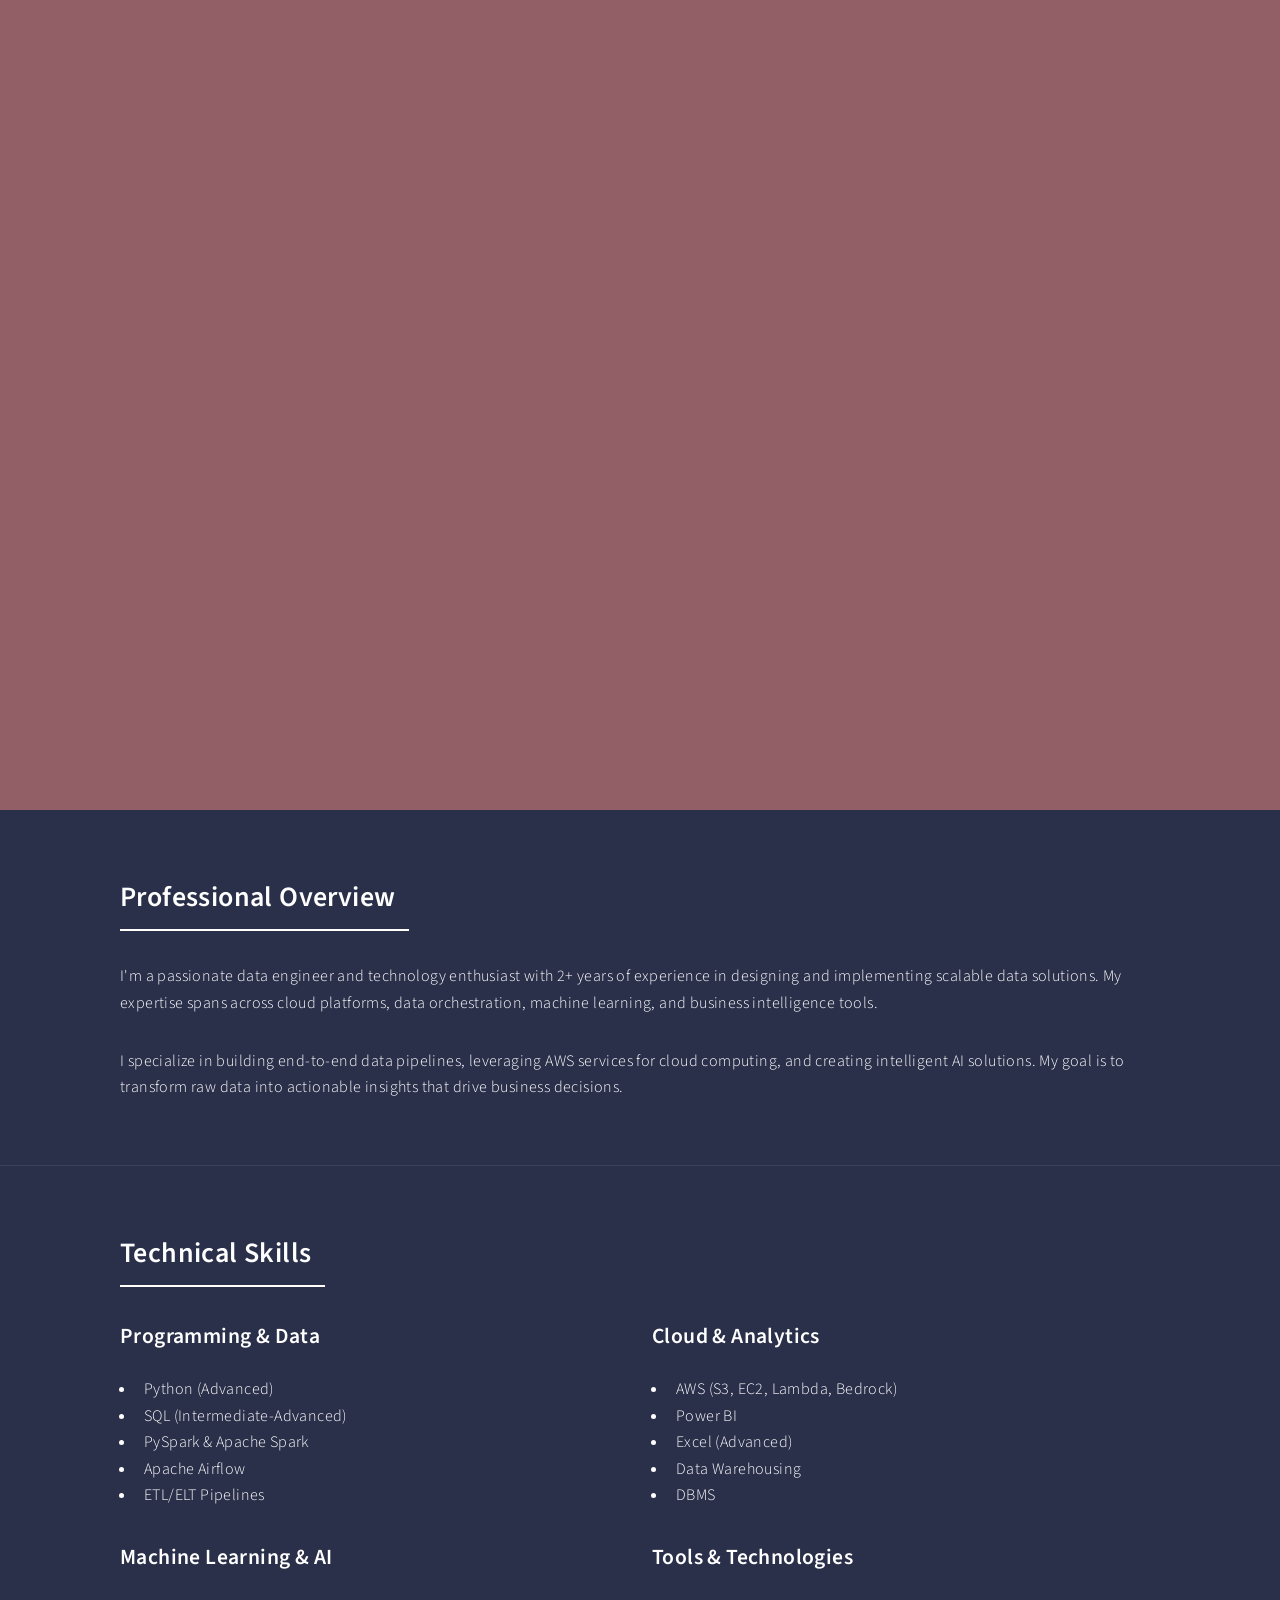
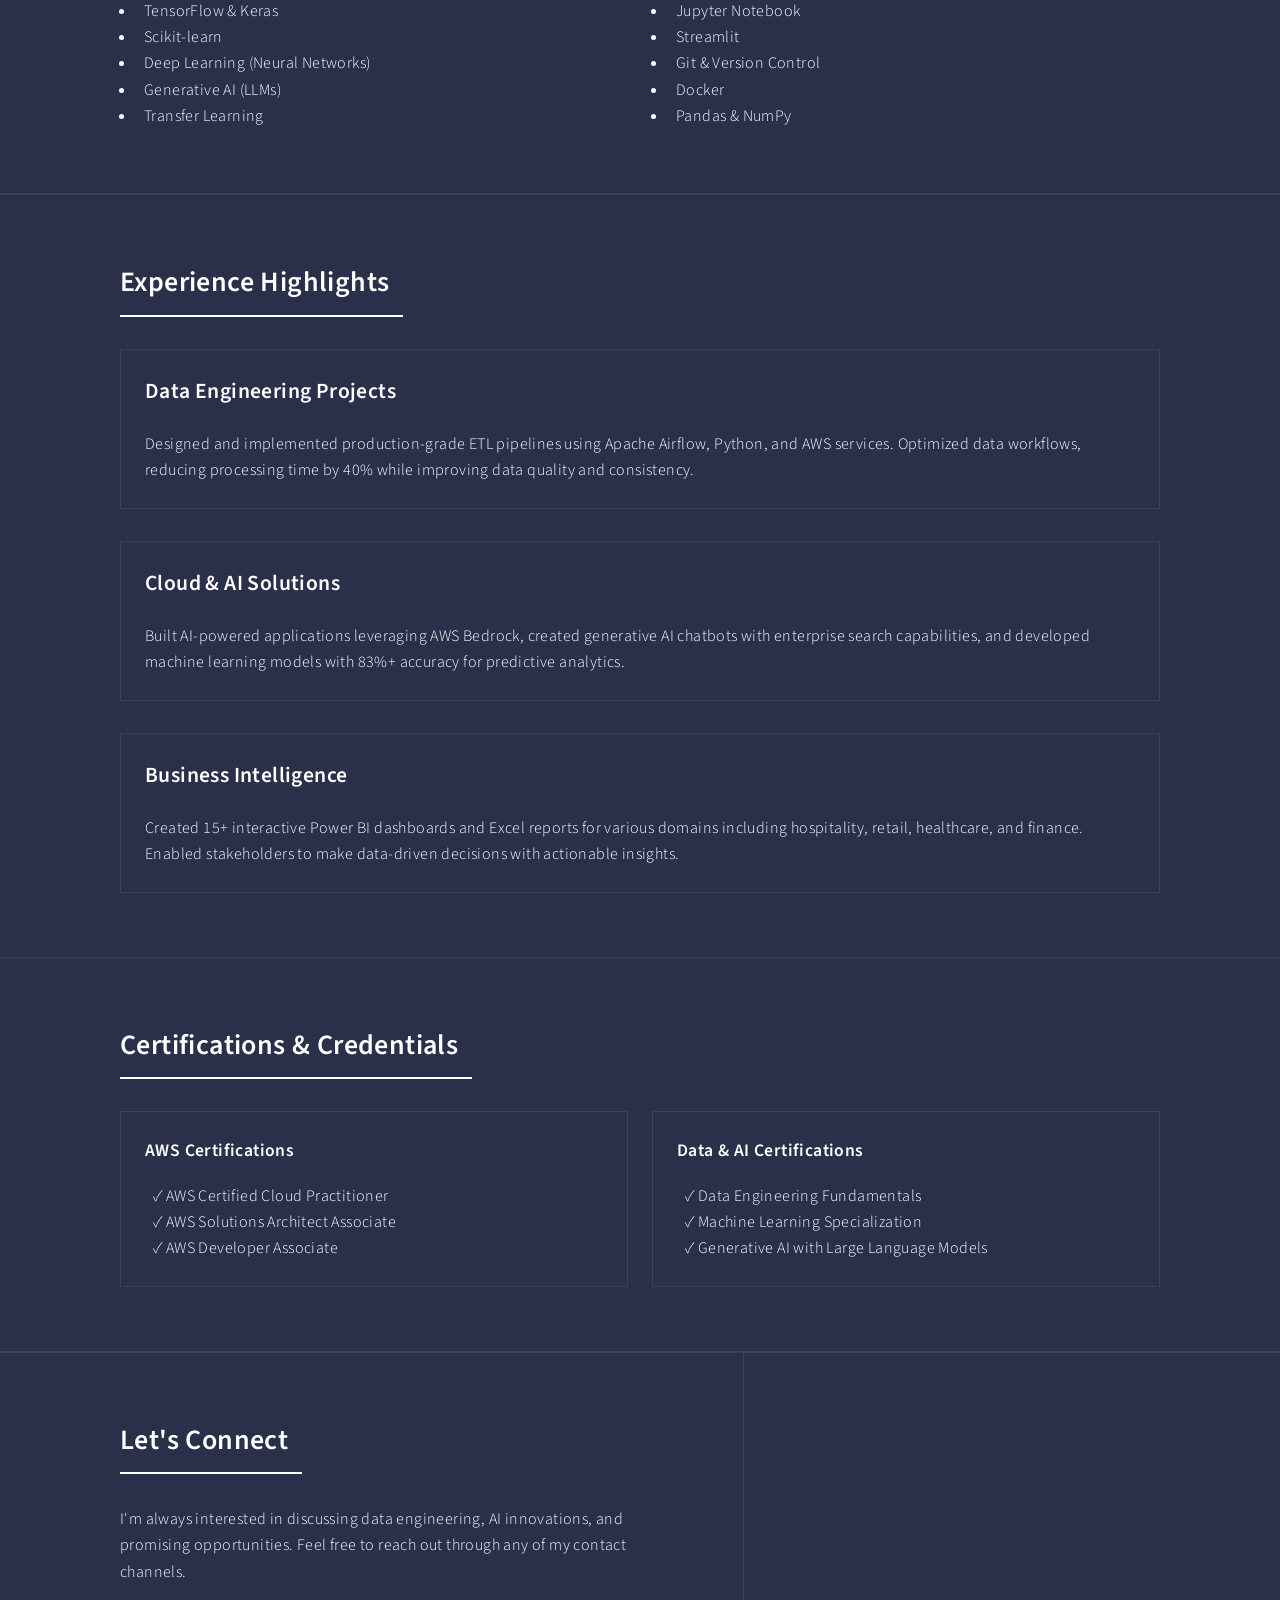
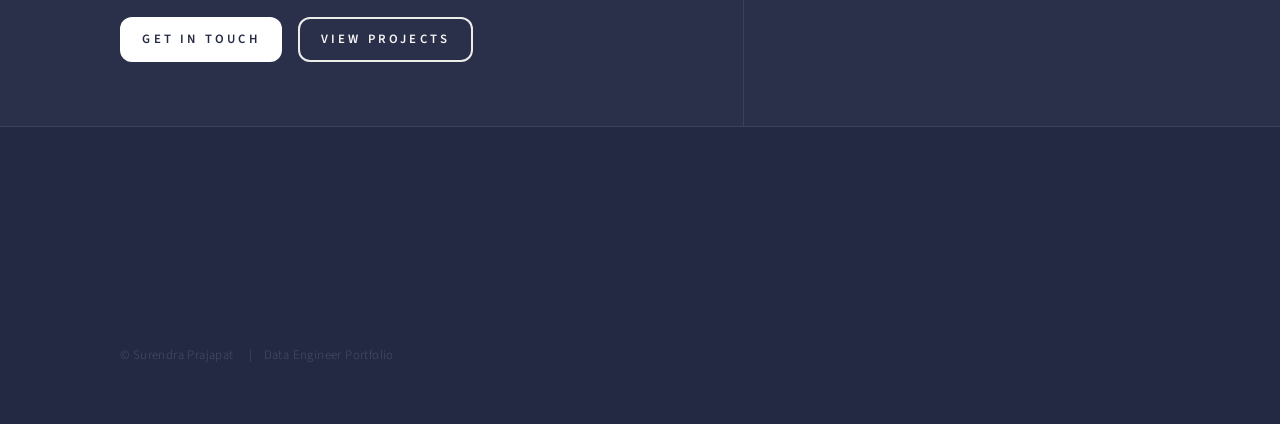
==== commit d01f8719: "Save changes" ====
--- a/about.html
+++ b/about.html
@@ -1,23 +1,25 @@
 <!DOCTYPE HTML>
+
 <html>
 <head>
-    <title>About Me | Surendra</title>
+    <title>About | Surendra Prajapat</title>
     <meta charset="utf-8" />
     <meta name="viewport" content="width=device-width, initial-scale=1, user-scalable=no" />
+
+    <!-- Main CSS -->
     <link rel="stylesheet" href="assets/css/main.css" />
     <noscript><link rel="stylesheet" href="assets/css/noscript.css" /></noscript>
 
-    <!-- Favicon -->
-    <link rel="icon" href="images/Profile.png" type="image/png">
 </head>
 
 <body class="is-preload">
 
 <div id="wrapper">
 
+
     <!-- Header -->
-    <header id="header">
-        <a href="index.html" class="logo"><strong>About</strong> <span>Surendra</span></a>
+    <header id="header" class="alt">
+        <a href="index.html" class="logo"><strong>Surendra</strong> <span>About Me</span></a>
         <nav>
             <a href="#menu">Menu</a>
         </nav>
@@ -28,212 +30,220 @@
         <ul class="links">
             <li><a href="index.html">Home</a></li>
             <li><a href="landing.html">Projects</a></li>
-            <li><a href="generic.html">About</a></li>
+            <li><a href="about.html">About Me</a></li>
+            <li><a href="contact.html">Contact</a></li>
         </ul>
     </nav>
 
+    <!-- Banner -->
+    <section id="banner" class="style3">
+        <div class="inner">
+            <header class="major">
+                <h1>About Surendra Prajapat</h1>
+            </header>
+            <div class="content">
+                <p>Data Engineer | Gen AI Enthusiast | AWS Cloud Specialist</p>
+            </div>
+        </div>
+    </section>
+
     <!-- Main -->
-    <div id="main" class="alt">
-
-        <section id="one">
-            <div class="inner">
-
-                <!-- HERO / INTRO -->
-                <header class="major">
-                    <h1>👨‍💻 About Me</h1>
-                    <p>Data Engineer | Gen AI Enthusiast | AWS Cloud Specialist</p>
-                </header>
-
-                <span class="image main">
-                    <img src="images/pic13.png" alt="Surendra Profile"/>
-                </span>
-
-                <!-- OBJECTIVE -->
-                <h2>🚀 Objective</h2>
+    <div id="main">
+
+        <!-- About Section -->
+        <section>
+            <div class="inner">
+
+                <header class="major">
+                    <h2>Professional Overview</h2>
+                </header>
+
                 <p>
-                    Passionate Gen-Z tech professional focused on building impactful,
-                    data-driven and AI-powered solutions. I aim to leverage Cloud,
-                    Data Engineering, and Generative AI to solve real-world business
-                    problems and drive innovation at scale.
+                    I'm a passionate data engineer and technology enthusiast with 2+ years of experience in designing and implementing scalable data solutions. 
+                    My expertise spans across cloud platforms, data orchestration, machine learning, and business intelligence tools.
                 </p>
 
-                <hr>
-
-                <!-- SKILLS -->
-                <h2>🧠 Skills</h2>
-
                 <p>
-                    <b>Programming:</b><br>
-                    Python • PySpark • Java
+                    I specialize in building end-to-end data pipelines, leveraging AWS services for cloud computing, and creating intelligent AI solutions. 
+                    My goal is to transform raw data into actionable insights that drive business decisions.
                 </p>
 
-                <p>
-                    <b>Data & Analytics:</b><br>
-                    NumPy • Pandas • Matplotlib • Seaborn • SQL • DBMS
-                </p>
-
-                <p>
-                    <b>Machine Learning & Gen AI:</b><br>
-                    RAG • LLM Applications • AI Integrations
-                </p>
-
-                <p>
-                    <b>Cloud & Tools:</b><br>
-                    AWS • Excel • Power BI
-                </p>
-
-                <p>
-                    <b>Core Strengths:</b><br>
-                    Analytical Thinking • Problem Solving • Creative Data Storytelling
-                </p>
-
-                <hr>
-
-                <!-- CERTIFICATIONS -->
-                <h2>📜 Certifications</h2>
-                <ul>
-                    <li>AWS Certified Cloud Practitioner</li>
-                    <li>AWS Certified Solutions Architect – Associate (SAA-C03)</li>
-                    <li>Python Certification – Coursera</li>
-                </ul>
-
-                <hr>
-
-                <!-- EDUCATION -->
-                <h2>🎓 Education</h2>
-
-                <p>
-                    <b>B.Tech – Electronics & Communication Engineering</b><br>
-                    IPS Academy, Indore (2020 – 2024)<br>
-                    CGPA: <b>8.97</b>
-                </p>
-
-                <p>
-                    <b>12th – PCM</b><br>
-                    Neelakash HS School, Indore (2019 – 2020)<br>
-                    Percentage: <b>86.8%</b>
-                </p>
-
-                <hr>
-
-                <!-- EXPERIENCE -->
-                <h2>💼 Work Experience</h2>
-
-                <p>
-                    <b>System Engineer — Tata Consultancy Services</b><br>
-                    <i>Jan 2025 – Present</i><br><br>
-
-                    • Working on Generative AI enterprise solutions<br>
-                    • Designing AWS cloud architectures<br>
-                    • Building scalable data platforms<br>
-                    • Enabling AI & cloud adoption for enterprises
-                </p>
-
-                <p>
-                    <b>Data Analyst — Freelancer</b><br>
-                    <i>Aug 2023 – Dec 2024</i><br><br>
-
-                    🔑 <b>Key Achievements</b><br>
-                    • Increased retail profitability by 5%<br>
-                    • Designed banking analytics dashboards<br><br>
-
-                    🔧 <b>Services</b><br>
-                    • Data Cleaning & Preparation<br>
-                    • Dashboard Development<br>
-                    • KPI Reporting<br>
-                    • Data Visualization
-                </p>
-
-                <p>
-                    <b>Data Science Trainee — The Machine Learning Company</b><br>
-                    <i>Sep 2023 – Jan 2024</i><br><br>
-
-                    • Built end-to-end ML pipelines<br>
-                    • Performed EDA on large datasets<br>
-                    • Applied preprocessing & modeling techniques
-                </p>
-
-                <hr>
-
-                <!-- PROJECT LINKS -->
-                <h2>📂 Project Repositories</h2>
-
-                <a href="https://github.com/Surendraprajapat18/Power_BI_Project" target="_blank" class="button">Power BI</a>
-                <a href="https://github.com/Surendraprajapat18/Excel_Project" target="_blank" class="button">Excel</a>
-                <a href="https://github.com/Surendraprajapat18/SQL_Project" target="_blank" class="button">SQL</a>
-                <a href="https://github.com/Surendraprajapat18/Machine-Learning" target="_blank" class="button">Machine Learning</a>
-
-                <hr>
-
-                <!-- RESUME -->
-                <center>
-                    <a href="https://drive.google.com/file/d/1klUuxeCHXi5ww06np5l_fMIsV_wvp3YS/view?usp=drivesdk"
-                       target="_blank"
-                       class="button primary large">
-                       📄 Download Resume
-                    </a>
-                </center>
-
-            </div>
-        </section>
+            </div>
+        </section>
+
+        <!-- Skills Section -->
+        <section id="main" class="alt">
+            <div class="inner">
+
+                <header class="major">
+                    <h2>Technical Skills</h2>
+                </header>
+
+                <div class="row">
+
+                    <div class="col-6 col-12-medium">
+                        <h3>Programming & Data</h3>
+                        <ul>
+                            <li>Python (Advanced)</li>
+                            <li>SQL (Intermediate-Advanced)</li>
+                            <li>PySpark & Apache Spark</li>
+                            <li>Apache Airflow</li>
+                            <li>ETL/ELT Pipelines</li>
+                        </ul>
+                    </div>
+
+                    <div class="col-6 col-12-medium">
+                        <h3>Cloud & Analytics</h3>
+                        <ul>
+                            <li>AWS (S3, EC2, Lambda, Bedrock)</li>
+                            <li>Power BI</li>
+                            <li>Excel (Advanced)</li>
+                            <li>Data Warehousing</li>
+                            <li>DBMS</li>
+                        </ul>
+                    </div>
+
+                    <div class="col-6 col-12-medium">
+                        <h3>Machine Learning & AI</h3>
+                        <ul>
+                            <li>TensorFlow & Keras</li>
+                            <li>Scikit-learn</li>
+                            <li>Deep Learning (Neural Networks)</li>
+                            <li>Generative AI (LLMs)</li>
+                            <li>Transfer Learning</li>
+                        </ul>
+                    </div>
+
+                    <div class="col-6 col-12-medium">
+                        <h3>Tools & Technologies</h3>
+                        <ul>
+                            <li>Jupyter Notebook</li>
+                            <li>Streamlit</li>
+                            <li>Git & Version Control</li>
+                            <li>Docker</li>
+                            <li>Pandas & NumPy</li>
+                        </ul>
+                    </div>
+
+                </div>
+
+            </div>
+        </section>
+
+        <!-- Experience Section -->
+        <section>
+            <div class="inner">
+
+                <header class="major">
+                    <h2>Experience Highlights</h2>
+                </header>
+
+                <div class="box">
+                    <h3>Data Engineering Projects</h3>
+                    <p>
+                        Designed and implemented production-grade ETL pipelines using Apache Airflow, Python, and AWS services. 
+                        Optimized data workflows, reducing processing time by 40% while improving data quality and consistency.
+                    </p>
+                </div>
+
+                <div class="box">
+                    <h3>Cloud & AI Solutions</h3>
+                    <p>
+                        Built AI-powered applications leveraging AWS Bedrock, created generative AI chatbots with enterprise search capabilities, 
+                        and developed machine learning models with 83%+ accuracy for predictive analytics.
+                    </p>
+                </div>
+
+                <div class="box">
+                    <h3>Business Intelligence</h3>
+                    <p>
+                        Created 15+ interactive Power BI dashboards and Excel reports for various domains including hospitality, retail, healthcare, and finance. 
+                        Enabled stakeholders to make data-driven decisions with actionable insights.
+                    </p>
+                </div>
+
+            </div>
+        </section>
+
+        <!-- Certifications Section -->
+        <section id="main" class="alt">
+            <div class="inner">
+
+                <header class="major">
+                    <h2>Certifications & Credentials</h2>
+                </header>
+
+                <div class="row">
+
+                    <div class="col-6 col-12-medium">
+                        <div class="box">
+                            <h4>AWS Certifications</h4>
+                            <ul style="list-style: none; padding-left: 0;">
+                                <li>✓ AWS Certified Cloud Practitioner</li>
+                                <li>✓ AWS Solutions Architect Associate</li>
+                                <li>✓ AWS Developer Associate</li>
+                            </ul>
+                        </div>
+                    </div>
+
+                    <div class="col-6 col-12-medium">
+                        <div class="box">
+                            <h4>Data & AI Certifications</h4>
+                            <ul style="list-style: none; padding-left: 0;">
+                                <li>✓ Data Engineering Fundamentals</li>
+                                <li>✓ Machine Learning Specialization</li>
+                                <li>✓ Generative AI with Large Language Models</li>
+                            </ul>
+                        </div>
+                    </div>
+
+                </div>
+
+            </div>
+        </section>
+
+        <!-- Call to Action -->
+        <section id="contact">
+            <div class="inner">
+
+                <section>
+                    <header class="major">
+                        <h2>Let's Connect</h2>
+                    </header>
+
+                    <p>
+                        I'm always interested in discussing data engineering, AI innovations, and promising opportunities. 
+                        Feel free to reach out through any of my contact channels.
+                    </p>
+
+                    <ul class="actions">
+                        <li><a href="contact.html" class="button primary">Get in Touch</a></li>
+                        <li><a href="landing.html" class="button">View Projects</a></li>
+                    </ul>
+                </section>
+
+            </div>
+        </section>
+
     </div>
 
-    <!-- CONTACT -->
-<section id="contact" style="background: linear-gradient(135deg,#1f1c2c,#928dab);">
-    <div class="inner">
-
-        <header class="major">
-            <h2>📬 Get In Touch</h2>
-            <p>Let’s connect, collaborate, or discuss opportunities in Data, Cloud & AI.</p>
-        </header>
-
-        <section class="split">
-
-            <!-- EMAIL -->
-            <section>
-                <div class="contact-method" style="background: rgba(255,255,255,0.05); padding:20px; border-radius:12px;">
-                    <span class="icon solid alt fa-envelope"></span>
-                    <h3>Email</h3>
-                    <a href="mailto:prajapatsurendra78980@gmail.com">
-                        prajapatsurendra78980@gmail.com
-                    </a>
-                </div>
-            </section>
-
-            <!-- PHONE -->
-            <section>
-                <div class="contact-method" style="background: rgba(255,255,255,0.05); padding:20px; border-radius:12px;">
-                    <span class="icon solid alt fa-phone"></span>
-                    <h3>Phone</h3>
-                    <a href="tel:+917415457965">
-                        +91 7415457965
-                    </a>
-                </div>
-            </section>
-
-            <!-- LOCATION
-            <section>
-                <div class="contact-method" style="background: rgba(255,255,255,0.05); padding:20px; border-radius:12px;">
-                    <span class="icon solid alt fa-map-marker-alt"></span>
-                    <h3>Location</h3>
-                    <span>India</span>
-                </div>
-            </section> -->
-
-
-        </section>
-    </div>
-</section>
-
-
-    <!-- FOOTER -->
+    <!-- Footer -->
     <footer id="footer">
         <div class="inner">
             <ul class="icons">
                 <li><a href="https://github.com/Surendraprajapat18" target="_blank" class="icon brands alt fa-github"></a></li>
                 <li><a href="https://www.linkedin.com/in/surendraprajapat18" target="_blank" class="icon brands alt fa-linkedin-in"></a></li>
-                <li><a href="https://www.instagram.com/thisisurendra17/" target="_blank" class="icon brands alt fa-instagram"></a></li>
                 <li><a href="https://www.kaggle.com/surendraprajapat" target="_blank" class="icon brands alt fa-kaggle"></a></li>
+            </ul>
+        </div>
+    </footer>
+
+    <!-- Footer Copyright -->
+    <footer id="footer">
+        <div class="inner">
+            <ul class="copyright">
+                <li>© Surendra Prajapat</li>
+                <li>Data Engineer Portfolio</li>
             </ul>
         </div>
     </footer>
@@ -250,4 +260,4 @@
 <script src="assets/js/main.js"></script>
 
 </body>
-</html>
+</html>
--- a/assets/css/main.css
+++ b/assets/css/main.css
@@ -4083,3 +4083,247 @@
     }
 
 }
+/* ========================================
+   CUSTOM PROJECT PAGES STYLES
+======================================== */
+
+.projects-grid {
+    display: grid;
+    grid-template-columns: repeat(auto-fit, minmax(300px, 1fr));
+    gap: 30px;
+    padding: 40px 0;
+}
+
+.project-card {
+    background: white;
+    border-radius: 8px;
+    overflow: hidden;
+    box-shadow: 0 4px 15px rgba(0, 0, 0, 0.1);
+    transition: all 0.3s ease;
+    display: flex;
+    flex-direction: column;
+    height: 100%;
+    color: #333;
+}
+
+.project-card:hover {
+    transform: translateY(-8px);
+    box-shadow: 0 8px 25px rgba(0, 0, 0, 0.15);
+}
+
+.project-image {
+    width: 100%;
+    height: 200px;
+    object-fit: cover;
+}
+
+.project-body {
+    padding: 25px;
+    flex-grow: 1;
+    display: flex;
+    flex-direction: column;
+}
+
+.project-category {
+    display: inline-block;
+    font-size: 0.75em;
+    font-weight: 600;
+    text-transform: uppercase;
+    letter-spacing: 1px;
+    color: #667eea;
+    margin-bottom: 10px;
+}
+
+.project-title {
+    font-size: 1.2em;
+    font-weight: 600;
+    margin-bottom: 12px;
+    color: #333;
+    line-height: 1.3;
+}
+
+.project-description {
+    font-size: 0.95em;
+    color: #666;
+    line-height: 1.6;
+    margin-bottom: 15px;
+    flex-grow: 1;
+}
+
+.project-tech {
+    display: flex;
+    flex-wrap: wrap;
+    gap: 8px;
+    margin-bottom: 15px;
+}
+
+.tech-tag {
+    background: #f0f0f0;
+    color: #667eea;
+    padding: 4px 10px;
+    border-radius: 12px;
+    font-size: 0.8em;
+    font-weight: 500;
+}
+
+.project-actions {
+    display: flex;
+    gap: 10px;
+    margin-top: auto;
+}
+
+.project-btn {
+    flex: 1;
+    padding: 10px 12px;
+    background: #667eea;
+    color: white;
+    border: none;
+    border-radius: 4px;
+    text-align: center;
+    text-decoration: none;
+    font-weight: 600;
+    font-size: 0.85em;
+    transition: all 0.3s ease;
+    cursor: pointer;
+    display: inline-block;
+}
+
+.project-btn:hover {
+    background: #5568d3;
+    transform: translateY(-2px);
+}
+
+.section-divider {
+    text-align: center;
+    margin: 60px 0 40px 0;
+    position: relative;
+}
+
+.section-divider h2 {
+    font-size: 2em;
+    color: #fff;
+    position: relative;
+    display: inline-block;
+    background: #2a2f4a;
+    padding: 0 20px;
+    z-index: 1;
+}
+
+.section-divider:after {
+    content: '';
+    position: absolute;
+    top: 50%;
+    left: 0;
+    right: 0;
+    height: 2px;
+    background: rgba(212, 212, 255, 0.2);
+    z-index: 0;
+}
+
+.filter-buttons {
+    display: flex;
+    justify-content: center;
+    gap: 12px;
+    flex-wrap: wrap;
+    margin: 40px 0;
+    padding: 0 20px;
+}
+
+.filter-btn {
+    padding: 10px 20px;
+    border: 2px solid #667eea;
+    background: transparent;
+    color: #ffffff;
+    border-radius: 25px;
+    cursor: pointer;
+    font-weight: 600;
+    font-size: 0.9em;
+    transition: all 0.3s ease;
+}
+
+.filter-btn:hover {
+    background: #667eea;
+    color: white;
+}
+
+.filter-btn.active {
+    background: #667eea;
+    color: white;
+}
+
+.category-section {
+    margin-bottom: 60px;
+}
+
+.cta-section {
+    background: linear-gradient(135deg, #667eea 0%, #764ba2 100%);
+    color: white;
+    padding: 60px 40px;
+    text-align: center;
+    border-radius: 8px;
+    margin: 60px 0;
+}
+
+.cta-section h2 {
+    color: white;
+    font-size: 2em;
+    margin-bottom: 15px;
+}
+
+.cta-section p {
+    color: rgba(255, 255, 255, 0.9);
+    font-size: 1.1em;
+    margin-bottom: 30px;
+}
+
+.cta-buttons {
+    display: flex;
+    gap: 15px;
+    justify-content: center;
+    flex-wrap: wrap;
+}
+
+.cta-btn {
+    padding: 12px 30px;
+    background: white;
+    color: #667eea;
+    border: none;
+    border-radius: 4px;
+    font-weight: 600;
+    cursor: pointer;
+    text-decoration: none;
+    transition: all 0.3s ease;
+    display: inline-block;
+}
+
+.cta-btn:hover {
+    transform: translateY(-2px);
+    box-shadow: 0 5px 15px rgba(0, 0, 0, 0.2);
+}
+
+@media (max-width: 768px) {
+    .projects-grid {
+        grid-template-columns: 1fr;
+        gap: 20px;
+    }
+
+    .filter-buttons {
+        flex-direction: column;
+    }
+
+    .filter-btn {
+        width: 100%;
+    }
+
+    .project-card {
+        margin-bottom: 10px;
+    }
+
+    .section-divider h2 {
+        font-size: 1.5em;
+    }
+
+    .cta-section {
+        padding: 40px 20px;
+    }
+}
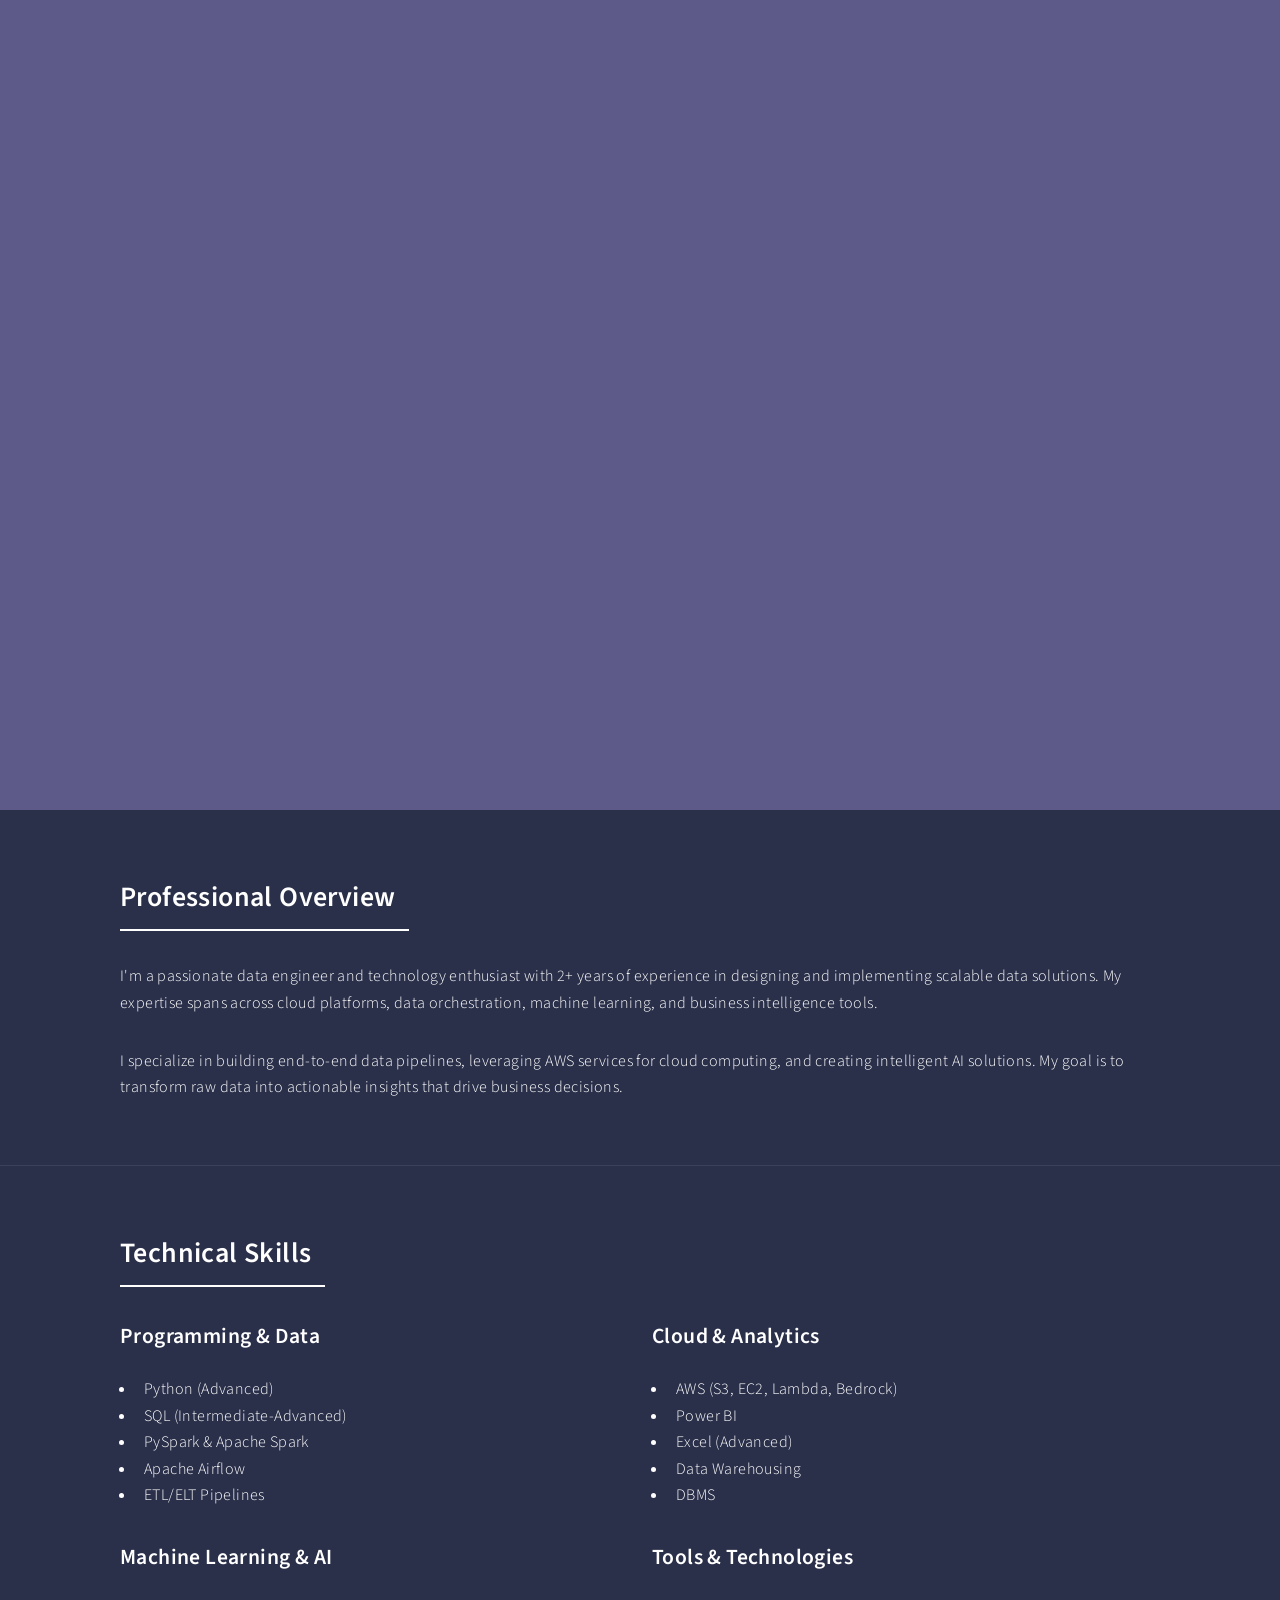
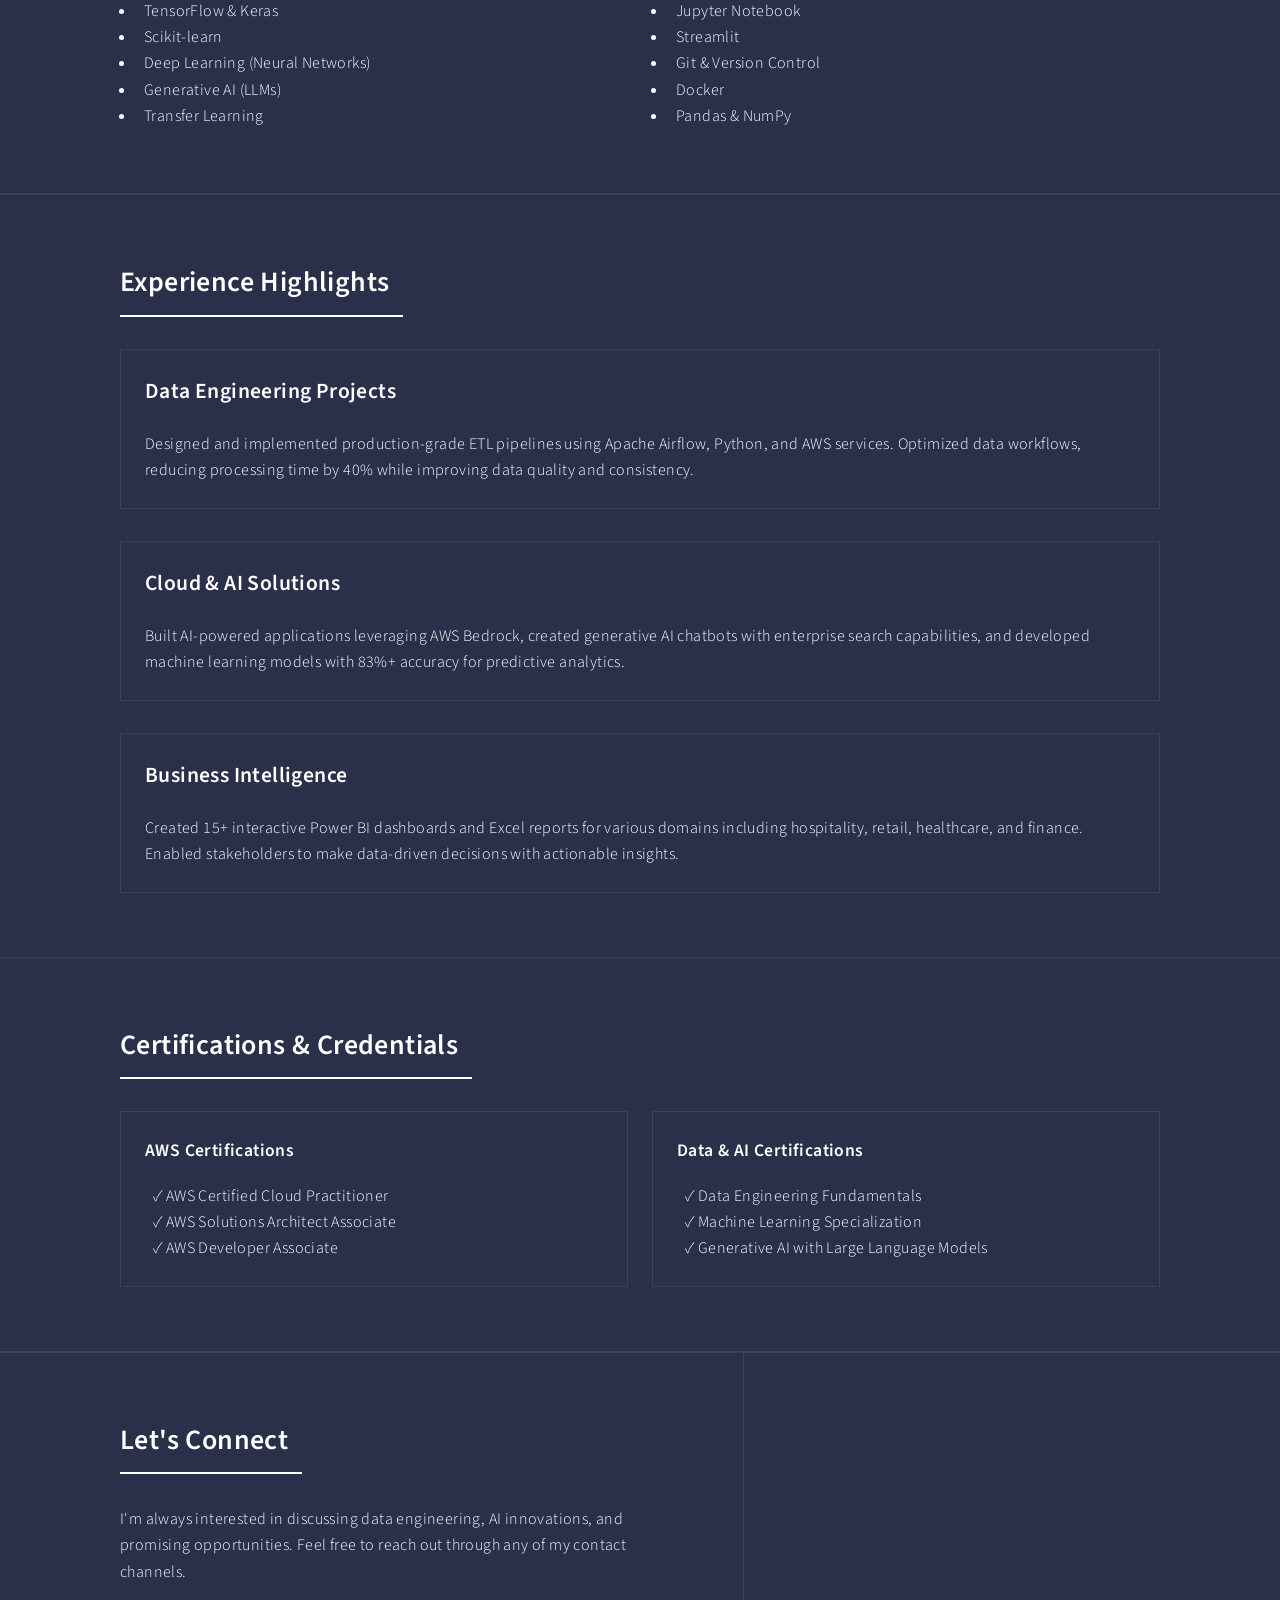
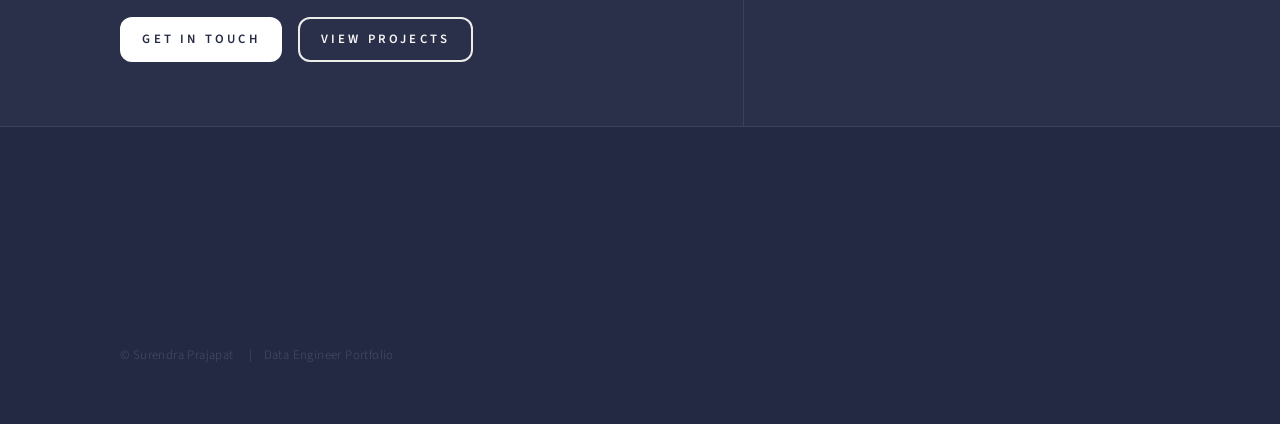
==== commit a21ede67: "MINOR_CHANGES" ====
--- a/about.html
+++ b/about.html
@@ -36,7 +36,7 @@
     </nav>
 
     <!-- Banner -->
-    <section id="banner" class="style3">
+    <section id="banner" class="style2">
         <div class="inner">
             <header class="major">
                 <h1>About Surendra Prajapat</h1>
--- a/assets/css/main.css
+++ b/assets/css/main.css
@@ -4309,11 +4309,17 @@
 
     .filter-buttons {
         flex-direction: column;
+		
     }
 
     .filter-btn {
-        width: 100%;
-    }
+		width: 100%;
+		display: flex;
+		align-items: center;
+		justify-content: center;
+		letter-spacing: 4px
+		
+	}
 
     .project-card {
         margin-bottom: 10px;
